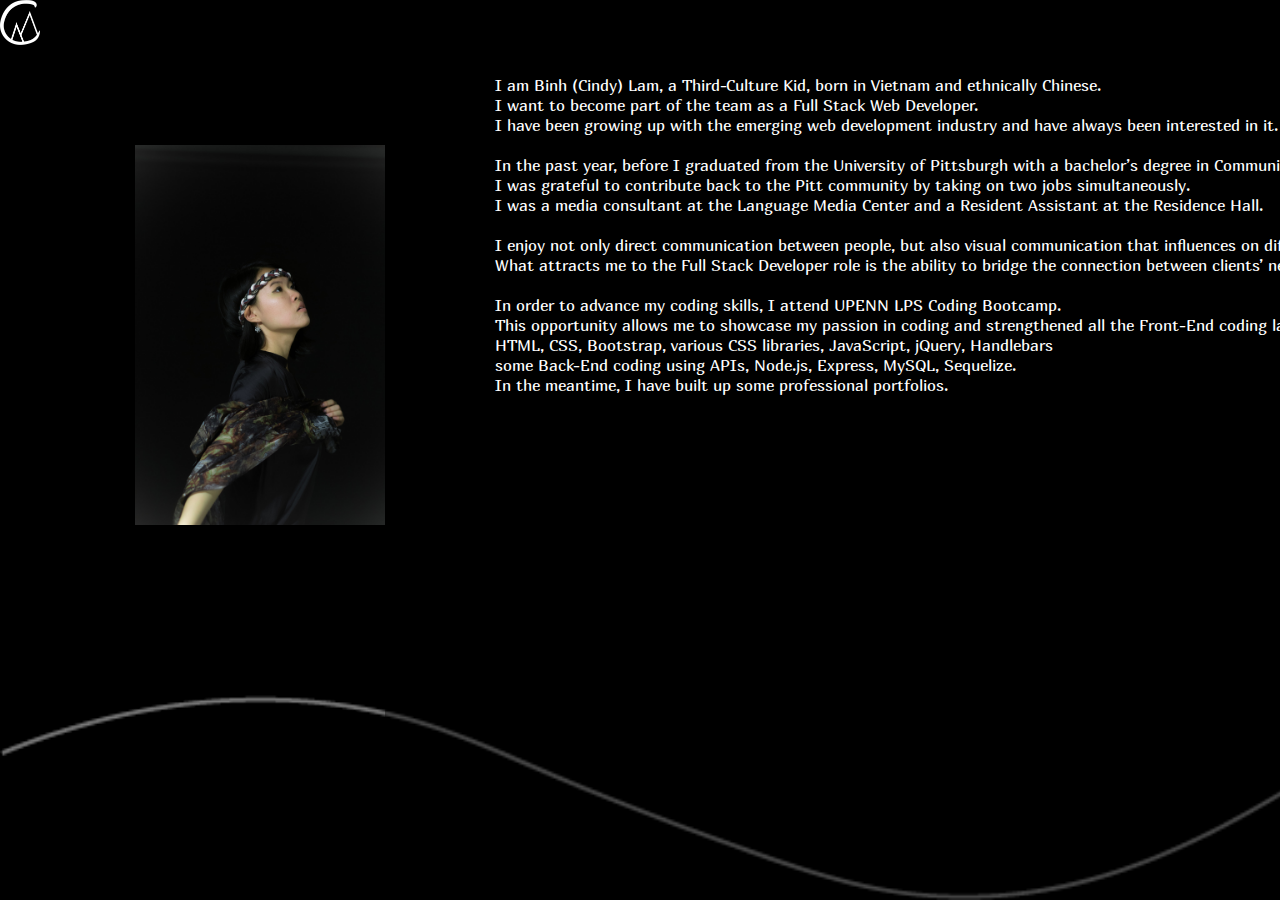
==== about.html @ 5ae7830d "add page with basic css animation" ====
<!DOCTYPE html>
<html lang="en" class="animated fadeIn">

<head>
    <meta charset="UTF-8">
    <meta name="viewport" content="width=device-width, initial-scale=1.0">
    <meta http-equiv="X-UA-Compatible" content="ie=edge">
    <title>Personal Website Dec 2018</title>
    <!-- init bootstrap -->
    <link rel="stylesheet" href="https://stackpath.bootstrapcdn.com/bootstrap/4.1.3/css/bootstrap.min.css" integrity="sha384-MCw98/SFnGE8fJT3GXwEOngsV7Zt27NXFoaoApmYm81iuXoPkFOJwJ8ERdknLPMO"
        crossorigin="anonymous">
    <!-- animate css file -->
    <link rel="stylesheet" type="text/css" href="./assets/css/animate.css">
    <!-- tween js  -->
    <script src="https://code.createjs.com/1.0.0/tweenjs.min.js"></script>
    <!-- Google Font -->
    <link href="https://fonts.googleapis.com/css?family=Marmelad" rel="stylesheet">
    <!-- grid css file -->
    <link rel="stylesheet" type="text/css" href="./assets/css/grid.css">
    <!-- style css file -->
    <link rel="stylesheet" type="text/css" href="./assets/css/style.css">
</head>

<body class="bg-color bg-font horizontal-scroll-wrapper">
    <div class="grid-container ">
        <div class="content-logo-about ml-4 mt-4">
            <a href="index.html"><img src="./assets/images/mylogoDesignDec2018-white.png" style="height: 45px; width: 40px"></a>
        </div>

        <div class="content-about-img animated slideInLeft">
            <img src="./assets/images/self.jpg" style="height: 380px; width: 250px">
        </div>

        <div class="content-about-midline">
            <div class="bg-line-midline"></div>
        </div>

        <div class="content-line-bg">
            <div class="bg-line"></div>
        </div>


        <div class="content-about-me animated slideInLeft">
            I am Binh (Cindy) Lam, a Third-Culture Kid, born in Vietnam and ethnically Chinese. 
            <br>I want to become part
            of the team as
            a Full Stack Web Developer. 
            <br> I have been growing up with the emerging web development industry and have
            always
            been interested in it.
            <br>
            <br> In the past year, before I graduated from the University of Pittsburgh with a bachelor’s degree in
            Communication,
            <br> I was grateful to contribute back to the Pitt community by taking on two jobs simultaneously. 
            <br>I was a media
            consultant at the Language Media Center and a Resident Assistant at the Residence Hall.
            <br>
            <br> I enjoy not only direct communication between people, but also visual communication that influences on
            different
            users and audiences. 
            <br> What attracts me to the Full Stack Developer role is the ability to bridge the
            connection
            between clients’ needs and users' wants.
            <br>
            <br> In order to advance my coding skills, I attend UPENN LPS Coding Bootcamp. 
            <br> This opportunity allows me
            to
            showcase my passion in coding and strengthened all the Front-End coding languages, 
            <br> HTML, CSS, Bootstrap,
            various CSS libraries, JavaScript, jQuery, Handlebars
            <br> some Back-End coding using APIs, Node.js, Express, MySQL, Sequelize. 
            <br> In the meantime,
            I have built up some professional portfolios.
        </div>




    </div>
</body>

<script>

</script>

</html>
---- assets/css/grid.css ----
.grid-container {
    position: absolute;
    top: 0;
    bottom: 0;
    left: 0;
    right: 0;
    display: grid;
    grid-gap: 20px;
    grid-template-columns: 1fr 1fr 1fr 1fr 1fr 1fr 1fr 1fr 1fr 1fr 1fr 1fr;
    grid-template-rows: 55px 1fr 2fr 2fr 2fr 3fr 1fr;

}

.grid-container-logo {
    position: absolute;
    top: 0;
    bottom: 0;
    left: 0;
    right: 0;
    display: grid;
    grid-gap: 20px;
    grid-template-columns: 1fr 1fr 1fr 1fr 1fr 2fr 1fr 1fr 1fr 1fr 1fr;
    grid-template-rows: 55px 1fr 2fr 2fr 2fr 3fr 1fr;

}

.content-box {
    grid-column-start: 4;
    grid-column-end: 9;
    grid-row-start: 5;
    grid-row-end: 6;
    min-width: 250px;
}

.content-logo {
    grid-column-start: 6;
    grid-column-end: 8;
    grid-row-start: 3;
    grid-row-end: 5;
    min-width: 250px;
}

.content-logo-about {
    grid-column-start: 1;
    grid-column-end: 1;
    grid-row-start: 1;
    grid-row-end: 2;
    min-width: 60px;
}

.content-about-img {
    grid-column-start: 2;
    grid-column-end: 3;
    grid-row-start: 3;
    grid-row-end: 5;
    min-width: 250px;
}

.content-about-midline {

    grid-column-start: 1;
    grid-column-end: 3;
    grid-row-start: 7;
    grid-row-end: 8;
    min-width: 250px;

}

.content-line-bg {
    grid-column-start: 1;
    grid-column-end: 13;
    grid-row-start: 7;
    grid-row-end: 7;
    min-width: 100%;
}

.content-about-me {
    grid-column-start: 4;
    grid-column-end: 12;
    grid-row-start: 2;
    grid-row-end: 7;
    
}

/* .icon-container {
    grid-column-start: 8;
    grid-column-end: 9;
    grid-row-start: 4;
    grid-row-end: 5;
    z-index: 10;
}

.logo-container {
    grid-column-start: 4;
    grid-column-end: 13;
    grid-row-start: 4;
    grid-row-end: 5;
    z-index: 10;
    text-align: center;
}

.modalWrap {
    grid-row-start: 1;
    grid-row-end: 4;
    grid-column-start: 4;
    grid-column-end: 13;
    display: grid;
    grid-template-rows: 1fr 9fr;
}

.modalBoxTop {
    grid-row-start: 1;
    grid-row-end: 2;
}

.modalBoxBottom {
    grid-row-start: 2;
    grid-row-end: 3;
}

.country-table-container {
    grid-column-start: 1;
    grid-column-end: 4;
    grid-row-start: 2;
    grid-row-end: 4;
    min-width: 200px;
}

.intro-modal {
    grid-row-start: 1;
    grid-row-end: 4;
    grid-column-start: 7;
    grid-column-end: 10;
} */
---- assets/css/style.css ----
body {
    margin: 0;
    padding: 0;
    width: 3200px;
    font-family: 'Marmelad', sans-serif;
}

.horizontal-scroll-wrapper {
    overflow-x: scroll;
    overflow-y: hidden;
    height: 80px;
    white-space: nowrap
}

.bg-color {
    background-color: black;
}

.bg-font {
    color: white;
}

.underline-dash {
    text-decoration-line: underline;
    text-decoration-style: dashed;
}

.intro-font {
    color: black;
}

a:hover {
    color: lightcoral;
}

#logo-img {
    background-image: url("../images/mylogoDesignDec2018.png");
    background-size: contain;
    /* height: 100%;
    width: 100%; */
    background-repeat: no-repeat;
}

#logo-img:hover {
    background-image: url("../images/mylogoDesignDec2018-hover.png");
    /* height: 100%;
    width: 100%; */
}

@keyframes animate {
    from {
        background-position: 0px 0px;
    }

    to {
        background-position: 100% 0px;
    }

}

@-webkit-keyframes animate {
    from {
        background-position: 0px 0px;
    }

    to {
        background-position: 100% 0px;
    }
}


.bg-line {
    position: relative;
    background: url("../images/line3.png");
    height: 25vh;
    background-size: cover;
    background-position: 0px 0px;
    background-repeat: no-repeat;
    animation: animate 10s linear forwards;
    -webkit-animation: animate 10s linear forwards;
    -webkit-animation-fill-mode: forwards;
    -webkit-animation-timing-function: ease-out;
    z-index: -1;
    opacity: 0.3;
}

.bg-line-midline {
    position: relative;
    background: url("../images/line3.png");
    height: 25vh;
    background-size: cover;
    background-position: 0px 0px;
    background-repeat: no-repeat;
    animation: animate 10s linear forwards;
    -webkit-animation: animate 10s linear forwards;
    -webkit-animation-fill-mode: forwards;
    -webkit-animation-timing-function: ease-out;
    z-index: 1;
    opacity: 0.3;
}
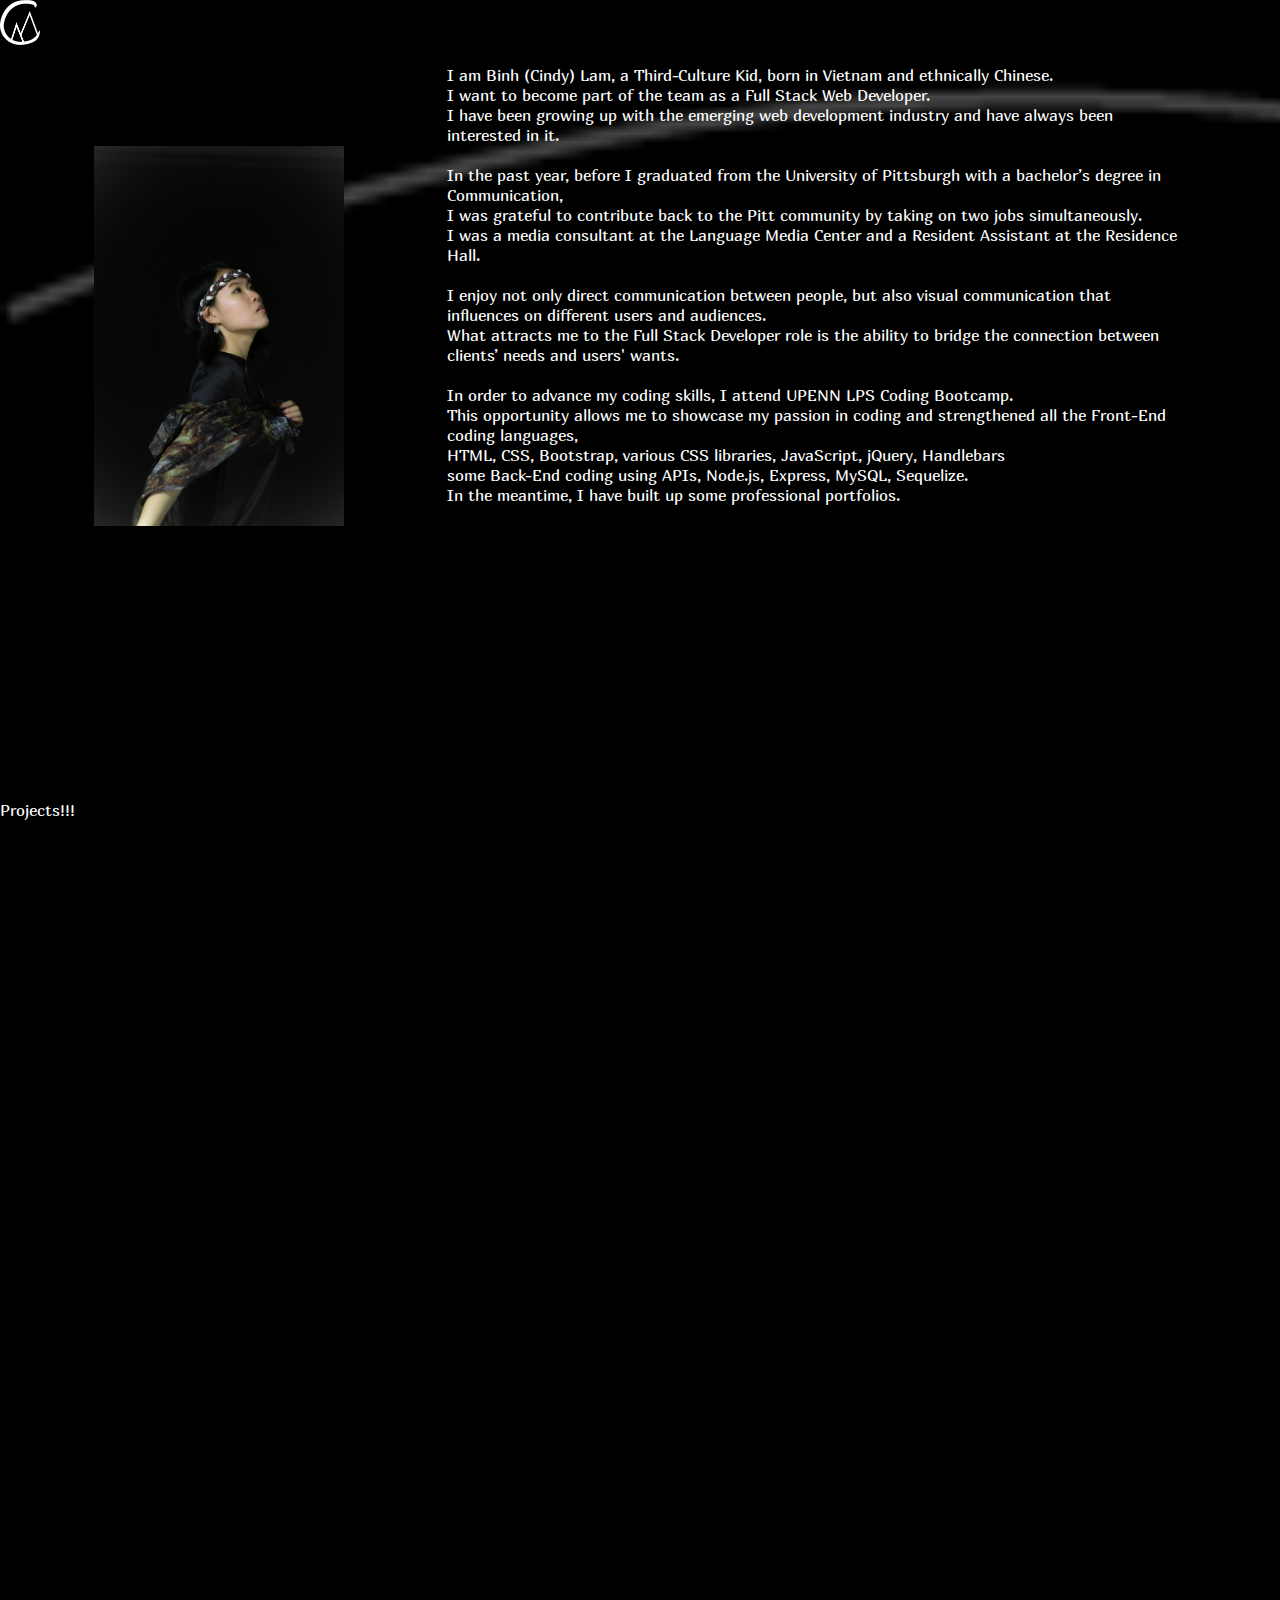
==== commit 8ce168c8: "edit page to vertically display" ====
--- a/about.html
+++ b/about.html
@@ -19,64 +19,81 @@
     <link rel="stylesheet" type="text/css" href="./assets/css/grid.css">
     <!-- style css file -->
     <link rel="stylesheet" type="text/css" href="./assets/css/style.css">
+<style>
+    .content-project {
+        height: 900px;
+    }
+</style>
 </head>
 
-<body class="bg-color bg-font horizontal-scroll-wrapper">
-    <div class="grid-container ">
-        <div class="content-logo-about ml-4 mt-4">
-            <a href="index.html"><img src="./assets/images/mylogoDesignDec2018-white.png" style="height: 45px; width: 40px"></a>
-        </div>
+<body class="bg-color bg-font">
+    <div class=" horizontal-scroll-wrapper">
+     </div>
+        <div class="grid-container">
+            <div class="content-logo-about ml-4 mt-4">
+                <a href="index.html"><img src="./assets/images/mylogoDesignDec2018-white.png" style="height: 45px; width: 40px"></a>
+            </div>
 
-        <div class="content-about-img animated slideInLeft">
-            <img src="./assets/images/self.jpg" style="height: 380px; width: 250px">
-        </div>
+            <div class="content-about-img animated slideInLeft">
+                <img src="./assets/images/self.jpg" style="height: 380px; width: 250px">
+            </div>
 
-        <div class="content-about-midline">
-            <div class="bg-line-midline"></div>
+            <!-- <div class="content-about-midline">
+                <div class="bg-line-midline"></div>
+            </div> -->
+
+            <div class="content-about-me animated slideInLeft">
+                I am Binh (Cindy) Lam, a Third-Culture Kid, born in Vietnam and ethnically Chinese.
+                <br>I want to become part
+                of the team as
+                a Full Stack Web Developer.
+                <br> I have been growing up with the emerging web development industry and have
+                always
+                been interested in it.
+                <br>
+                <br> In the past year, before I graduated from the University of Pittsburgh with a bachelor’s degree in
+                Communication,
+                <br> I was grateful to contribute back to the Pitt community by taking on two jobs simultaneously.
+                <br>I was a media
+                consultant at the Language Media Center and a Resident Assistant at the Residence Hall.
+                <br>
+                <br> I enjoy not only direct communication between people, but also visual communication that
+                influences on
+                different
+                users and audiences.
+                <br> What attracts me to the Full Stack Developer role is the ability to bridge the
+                connection
+                between clients’ needs and users' wants.
+                <br>
+                <br> In order to advance my coding skills, I attend UPENN LPS Coding Bootcamp.
+                <br> This opportunity allows me
+                to
+                showcase my passion in coding and strengthened all the Front-End coding languages,
+                <br> HTML, CSS, Bootstrap,
+                various CSS libraries, JavaScript, jQuery, Handlebars
+                <br> some Back-End coding using APIs, Node.js, Express, MySQL, Sequelize.
+                <br> In the meantime,
+                I have built up some professional portfolios.
+            </div>
+
         </div>
 
         <div class="content-line-bg">
             <div class="bg-line"></div>
         </div>
 
-
-        <div class="content-about-me animated slideInLeft">
-            I am Binh (Cindy) Lam, a Third-Culture Kid, born in Vietnam and ethnically Chinese. 
-            <br>I want to become part
-            of the team as
-            a Full Stack Web Developer. 
-            <br> I have been growing up with the emerging web development industry and have
-            always
-            been interested in it.
-            <br>
-            <br> In the past year, before I graduated from the University of Pittsburgh with a bachelor’s degree in
-            Communication,
-            <br> I was grateful to contribute back to the Pitt community by taking on two jobs simultaneously. 
-            <br>I was a media
-            consultant at the Language Media Center and a Resident Assistant at the Residence Hall.
-            <br>
-            <br> I enjoy not only direct communication between people, but also visual communication that influences on
-            different
-            users and audiences. 
-            <br> What attracts me to the Full Stack Developer role is the ability to bridge the
-            connection
-            between clients’ needs and users' wants.
-            <br>
-            <br> In order to advance my coding skills, I attend UPENN LPS Coding Bootcamp. 
-            <br> This opportunity allows me
-            to
-            showcase my passion in coding and strengthened all the Front-End coding languages, 
-            <br> HTML, CSS, Bootstrap,
-            various CSS libraries, JavaScript, jQuery, Handlebars
-            <br> some Back-End coding using APIs, Node.js, Express, MySQL, Sequelize. 
-            <br> In the meantime,
-            I have built up some professional portfolios.
+        <div class="content-project">
+            Projects!!!
         </div>
 
+   
 
 
+    <!-- <div class="grid-container-project">
 
-    </div>
+    </div> -->
+
+
 </body>
 
 <script>
--- a/assets/css/grid.css
+++ b/assets/css/grid.css
@@ -5,11 +5,23 @@
     left: 0;
     right: 0;
     display: grid;
+    grid-gap: 10px;
+    grid-template-columns: 1fr 1fr 1fr 1fr 1fr 1fr 1fr 1fr 1fr 1fr 1fr 1fr;
+    grid-template-rows: 55px 1fr 2fr 2fr 2fr 3fr 1fr;
+}
+
+/* .grid-container-project {
+    position: absolute;
+    top: 0;
+    bottom: 0;
+    left: 1000;
+    right: -2000;
+    display: grid;
     grid-gap: 20px;
     grid-template-columns: 1fr 1fr 1fr 1fr 1fr 1fr 1fr 1fr 1fr 1fr 1fr 1fr;
     grid-template-rows: 55px 1fr 2fr 2fr 2fr 3fr 1fr;
 
-}
+} */
 
 .grid-container-logo {
     position: absolute;
@@ -35,8 +47,8 @@
 .content-logo {
     grid-column-start: 6;
     grid-column-end: 8;
-    grid-row-start: 3;
-    grid-row-end: 5;
+    grid-row-start: 4;
+    grid-row-end: 6;
     min-width: 250px;
 }
 
@@ -67,11 +79,11 @@
 }
 
 .content-line-bg {
-    grid-column-start: 1;
+    /* grid-column-start: 1;
     grid-column-end: 13;
     grid-row-start: 7;
     grid-row-end: 7;
-    min-width: 100%;
+    min-width: 100%; */
 }
 
 .content-about-me {
--- a/assets/css/style.css
+++ b/assets/css/style.css
@@ -1,8 +1,9 @@
 body {
     margin: 0;
     padding: 0;
-    width: 3200px;
+    width: 100%;
     font-family: 'Marmelad', sans-serif;
+
 }
 
 .horizontal-scroll-wrapper {
@@ -36,8 +37,8 @@
 #logo-img {
     background-image: url("../images/mylogoDesignDec2018.png");
     background-size: contain;
-    /* height: 100%;
-    width: 100%; */
+    height: 50%;
+    width: auto;
     background-repeat: no-repeat;
 }
 
@@ -72,9 +73,10 @@
 .bg-line {
     position: relative;
     background: url("../images/line3.png");
-    height: 25vh;
+    height: 80vh;
     background-size: cover;
     background-position: 0px 0px;
+    background-attachment: fixed;
     background-repeat: no-repeat;
     animation: animate 10s linear forwards;
     -webkit-animation: animate 10s linear forwards;
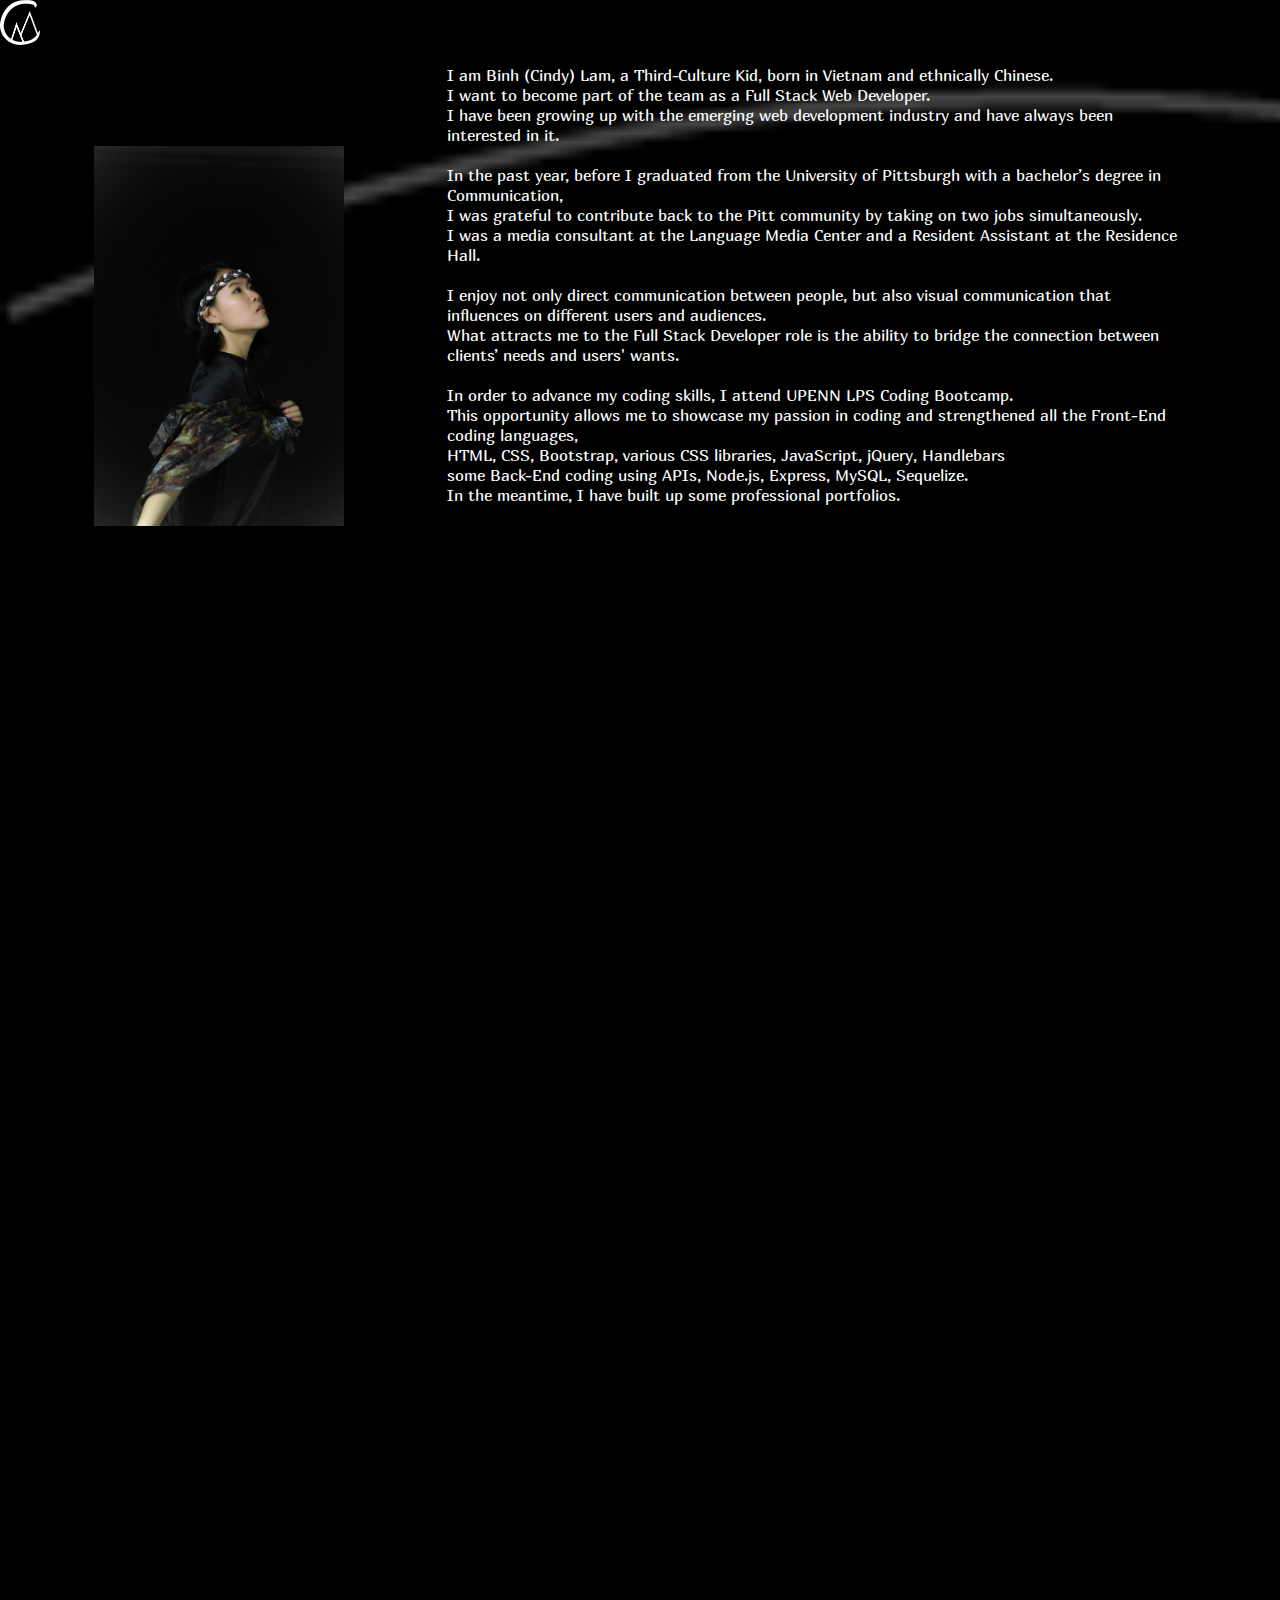
==== commit 7c1df31a: "testing scrolling display" ====
--- a/about.html
+++ b/about.html
@@ -2,102 +2,125 @@
 <html lang="en" class="animated fadeIn">
 
 <head>
-    <meta charset="UTF-8">
-    <meta name="viewport" content="width=device-width, initial-scale=1.0">
-    <meta http-equiv="X-UA-Compatible" content="ie=edge">
+    <meta charset="UTF-8" />
+    <meta name="viewport" content="width=device-width, initial-scale=1.0" />
+    <meta http-equiv="X-UA-Compatible" content="ie=edge" />
     <title>Personal Website Dec 2018</title>
     <!-- init bootstrap -->
     <link rel="stylesheet" href="https://stackpath.bootstrapcdn.com/bootstrap/4.1.3/css/bootstrap.min.css" integrity="sha384-MCw98/SFnGE8fJT3GXwEOngsV7Zt27NXFoaoApmYm81iuXoPkFOJwJ8ERdknLPMO"
-        crossorigin="anonymous">
+        crossorigin="anonymous" />
     <!-- animate css file -->
-    <link rel="stylesheet" type="text/css" href="./assets/css/animate.css">
-    <!-- tween js  -->
+    <link rel="stylesheet" type="text/css" href="./assets/css/animate.css" />
+    <!-- tween js -->
     <script src="https://code.createjs.com/1.0.0/tweenjs.min.js"></script>
     <!-- Google Font -->
-    <link href="https://fonts.googleapis.com/css?family=Marmelad" rel="stylesheet">
+    <link href="https://fonts.googleapis.com/css?family=Marmelad" rel="stylesheet" />
     <!-- grid css file -->
-    <link rel="stylesheet" type="text/css" href="./assets/css/grid.css">
+    <link rel="stylesheet" type="text/css" href="./assets/css/grid.css" />
     <!-- style css file -->
-    <link rel="stylesheet" type="text/css" href="./assets/css/style.css">
-<style>
-    .content-project {
-        height: 900px;
-    }
-</style>
+    <link rel="stylesheet" type="text/css" href="./assets/css/style.css" />
+    <!-- JQuery CDN -->
+    <script src="https://code.jquery.com/jquery-3.3.1.min.js" integrity="sha256-FgpCb/KJQlLNfOu91ta32o/NMZxltwRo8QtmkMRdAu8="
+        crossorigin="anonymous"></script>
+    <style>
+        .content-project {
+            height: 900px;
+        }
+    </style>
 </head>
 
 <body class="bg-color bg-font">
-    <div class=" horizontal-scroll-wrapper">
-     </div>
-        <div class="grid-container">
-            <div class="content-logo-about ml-4 mt-4">
-                <a href="index.html"><img src="./assets/images/mylogoDesignDec2018-white.png" style="height: 45px; width: 40px"></a>
-            </div>
+    <div class=" horizontal-scroll-wrapper"></div>
+    <div class="grid-container">
+        <div class="content-logo-about ml-4 mt-4">
+            <a href="index.html"><img src="./assets/images/mylogoDesignDec2018-white.png" style="height: 45px; width: 40px" /></a>
+        </div>
 
-            <div class="content-about-img animated slideInLeft">
-                <img src="./assets/images/self.jpg" style="height: 380px; width: 250px">
-            </div>
+        <div class="content-about-img animated slideInLeft">
+            <img src="./assets/images/self.jpg" style="height: 380px; width: 250px" />
+        </div>
 
-            <!-- <div class="content-about-midline">
-                <div class="bg-line-midline"></div>
-            </div> -->
+        <!--
+        <div class="content-about-midline">
+            <div class="bg-line-midline"></div>
+        </div>
+      -->
 
-            <div class="content-about-me animated slideInLeft">
-                I am Binh (Cindy) Lam, a Third-Culture Kid, born in Vietnam and ethnically Chinese.
-                <br>I want to become part
-                of the team as
-                a Full Stack Web Developer.
-                <br> I have been growing up with the emerging web development industry and have
-                always
-                been interested in it.
-                <br>
-                <br> In the past year, before I graduated from the University of Pittsburgh with a bachelor’s degree in
-                Communication,
-                <br> I was grateful to contribute back to the Pitt community by taking on two jobs simultaneously.
-                <br>I was a media
-                consultant at the Language Media Center and a Resident Assistant at the Residence Hall.
-                <br>
-                <br> I enjoy not only direct communication between people, but also visual communication that
-                influences on
-                different
-                users and audiences.
-                <br> What attracts me to the Full Stack Developer role is the ability to bridge the
-                connection
-                between clients’ needs and users' wants.
-                <br>
-                <br> In order to advance my coding skills, I attend UPENN LPS Coding Bootcamp.
-                <br> This opportunity allows me
-                to
-                showcase my passion in coding and strengthened all the Front-End coding languages,
-                <br> HTML, CSS, Bootstrap,
-                various CSS libraries, JavaScript, jQuery, Handlebars
-                <br> some Back-End coding using APIs, Node.js, Express, MySQL, Sequelize.
-                <br> In the meantime,
-                I have built up some professional portfolios.
-            </div>
+        <div class="content-about-me animated slideInLeft">
+            I am Binh (Cindy) Lam, a Third-Culture Kid, born in Vietnam and
+            ethnically Chinese. <br />I want to become part of the team as a Full
+            Stack Web Developer. <br />
+            I have been growing up with the emerging web development industry and
+            have always been interested in it. <br />
+            <br />
+            In the past year, before I graduated from the University of Pittsburgh
+            with a bachelor’s degree in Communication, <br />
+            I was grateful to contribute back to the Pitt community by taking on two
+            jobs simultaneously. <br />I was a media consultant at the Language
+            Media Center and a Resident Assistant at the Residence Hall. <br />
+            <br />
+            I enjoy not only direct communication between people, but also visual
+            communication that influences on different users and audiences. <br />
+            What attracts me to the Full Stack Developer role is the ability to
+            bridge the connection between clients’ needs and users' wants. <br />
+            <br />
+            In order to advance my coding skills, I attend UPENN LPS Coding
+            Bootcamp. <br />
+            This opportunity allows me to showcase my passion in coding and
+            strengthened all the Front-End coding languages, <br />
+            HTML, CSS, Bootstrap, various CSS libraries, JavaScript, jQuery,
+            Handlebars <br />
+            some Back-End coding using APIs, Node.js, Express, MySQL, Sequelize.
+            <br />
+            In the meantime, I have built up some professional portfolios.
+        </div>
+    </div>
+
+    <div class="content-line-bg">
+        <div class="bg-line"></div>
+    </div>
+
+    <div class="content-project">
+        <div class="container mt-5 border rotate" id="loaded_after_scrolling_1" style="-webkit-transform: rotate(0deg);">
+            Projects!!!
 
         </div>
 
-        <div class="content-line-bg">
-            <div class="bg-line"></div>
+        <div class="container mt-5 border rotate" id="loaded_after_scrolling_2">
+            Contents!!!
+
         </div>
+    </div>
 
-        <div class="content-project">
-            Projects!!!
-        </div>
+    <!--
+      <div class="grid-container-project">
 
-   
-
-
-    <!-- <div class="grid-container-project">
-
-    </div> -->
-
-
+      </div>
+    -->
 </body>
 
 <script>
+    $(document).ready(function () {
+        var sdegree = 0;
+        $("#loaded_after_scrolling_1").hide();
+        $("#loaded_after_scrolling_2").hide();
+        $(window).scroll(function () {
+            if ($(window).scrollTop() > 600) {
+                $("#loaded_after_scrolling_1").fadeIn();
+            }
+            if ($(window).scrollTop() > 800) {
+                $("#loaded_after_scrolling_2").fadeIn();
+            }
 
+            //sdegree++;
+            //sdegree = sdegree + 0.5;
+            var srotate = "rotate3d(1, 1, 1, " + sdegree + "deg)";
+            $(".rotate").css({
+                "-moz-transform": srotate,
+                "-webkit-transform": srotate
+            });
+        });
+    });
 </script>
 
 </html>--- a/assets/css/style.css
+++ b/assets/css/style.css
@@ -73,7 +73,7 @@
 .bg-line {
     position: relative;
     background: url("../images/line3.png");
-    height: 80vh;
+    height: 83vh;
     background-size: cover;
     background-position: 0px 0px;
     background-attachment: fixed;
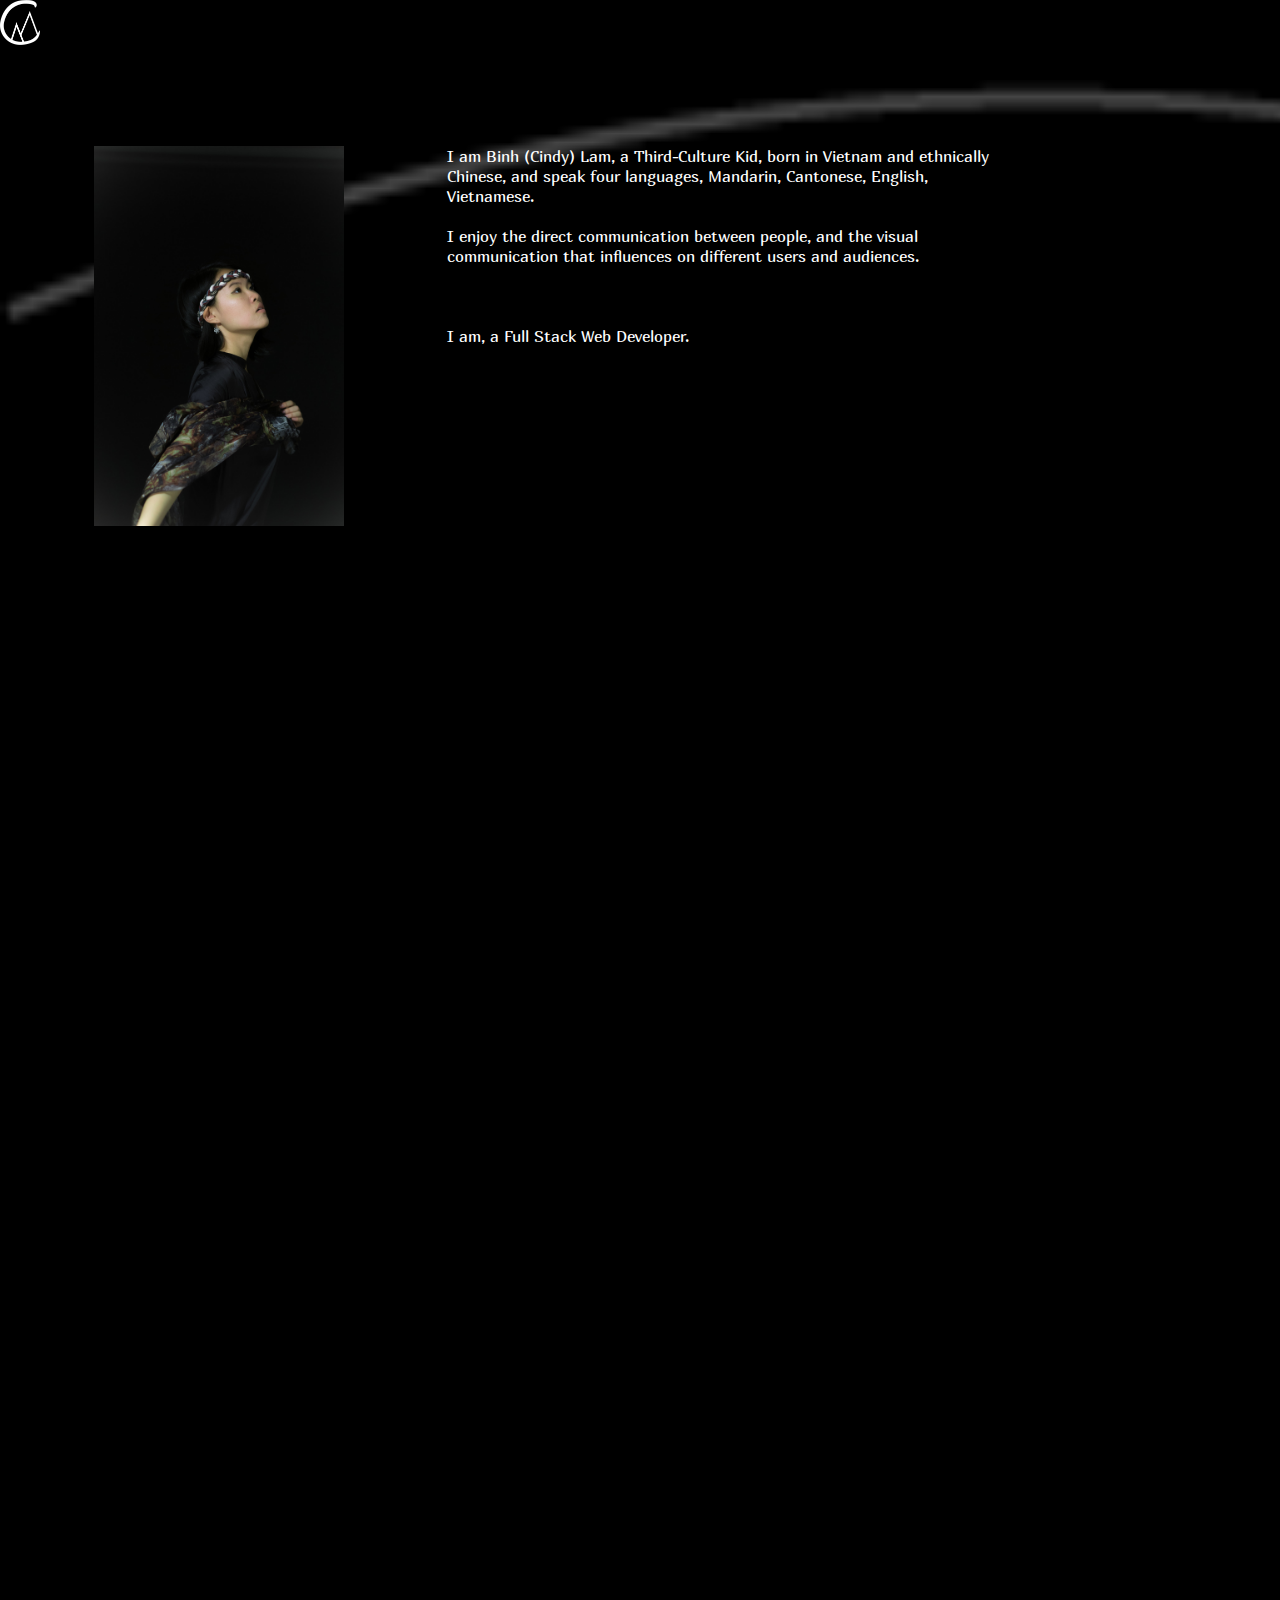
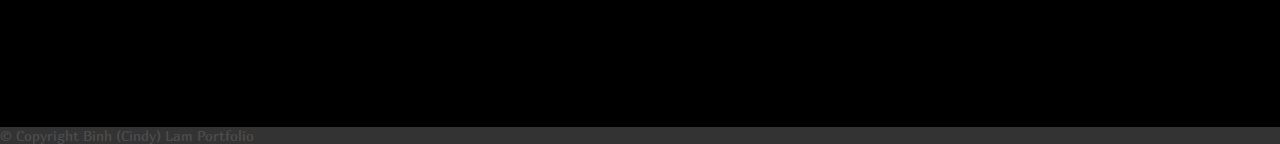
==== commit bdf31bc5: "edit works layout and description and other minor changes" ====
--- a/about.html
+++ b/about.html
@@ -11,6 +11,11 @@
         crossorigin="anonymous" />
     <!-- animate css file -->
     <link rel="stylesheet" type="text/css" href="./assets/css/animate.css" />
+    <!-- Font Awesome CDN -->
+    <link rel="stylesheet" href="https://use.fontawesome.com/releases/v5.5.0/css/all.css" integrity="sha384-B4dIYHKNBt8Bc12p+WXckhzcICo0wtJAoU8YZTY5qE0Id1GSseTk6S+L3BlXeVIU"
+        crossorigin="anonymous">
+    <!-- hover css file -->
+    <link rel="stylesheet" type="text/css" href="./assets/css/hover-min.css" />
     <!-- tween js -->
     <script src="https://code.createjs.com/1.0.0/tweenjs.min.js"></script>
     <!-- Google Font -->
@@ -19,6 +24,7 @@
     <link rel="stylesheet" type="text/css" href="./assets/css/grid.css" />
     <!-- style css file -->
     <link rel="stylesheet" type="text/css" href="./assets/css/style.css" />
+
     <!-- JQuery CDN -->
     <script src="https://code.jquery.com/jquery-3.3.1.min.js" integrity="sha256-FgpCb/KJQlLNfOu91ta32o/NMZxltwRo8QtmkMRdAu8="
         crossorigin="anonymous"></script>
@@ -48,23 +54,26 @@
 
         <div class="content-about-me animated slideInLeft">
             I am Binh (Cindy) Lam, a Third-Culture Kid, born in Vietnam and
-            ethnically Chinese. <br />I want to become part of the team as a Full
+            ethnically Chinese, and speak four languages, Mandarin, Cantonese, English, Vietnamese.<br /><br />
+            I enjoy the direct communication between people, and the visual
+            communication that influences on different users and audiences. <br /><br /><br /><br />
+            I am, a Full
             Stack Web Developer. <br />
-            I have been growing up with the emerging web development industry and
-            have always been interested in it. <br />
+            <!-- I have been growing up with the emerging web development industry and
+            have always been interested in it.  -->
+
             <br />
-            In the past year, before I graduated from the University of Pittsburgh
+            <!-- In the past year, before I graduated from the University of Pittsburgh
             with a bachelor’s degree in Communication, <br />
             I was grateful to contribute back to the Pitt community by taking on two
             jobs simultaneously. <br />I was a media consultant at the Language
             Media Center and a Resident Assistant at the Residence Hall. <br />
+            <br /> -->
+            
+            <!-- What attracts me to the Full Stack Developer role is the ability to
+            bridge the connection between clients’ needs and users' wants. <br /> -->
             <br />
-            I enjoy not only direct communication between people, but also visual
-            communication that influences on different users and audiences. <br />
-            What attracts me to the Full Stack Developer role is the ability to
-            bridge the connection between clients’ needs and users' wants. <br />
-            <br />
-            In order to advance my coding skills, I attend UPENN LPS Coding
+            <!-- In order to advance my coding skills, I attend UPENN LPS Coding
             Bootcamp. <br />
             This opportunity allows me to showcase my passion in coding and
             strengthened all the Front-End coding languages, <br />
@@ -72,7 +81,7 @@
             Handlebars <br />
             some Back-End coding using APIs, Node.js, Express, MySQL, Sequelize.
             <br />
-            In the meantime, I have built up some professional portfolios.
+            In the meantime, I have built up some professional portfolios. -->
         </div>
     </div>
 
@@ -81,45 +90,115 @@
     </div>
 
     <div class="content-project">
-        <div class="container mt-5 border rotate" id="loaded_after_scrolling_1" style="-webkit-transform: rotate(0deg);">
-            Projects!!!
-
-        </div>
-
-        <div class="container mt-5 border rotate" id="loaded_after_scrolling_2">
-            Contents!!!
-
+        <div class="container mt-5 mb-5 rotate text-center" id="loaded_after_scrolling_1" style="-webkit-transform: rotate(0deg);">
+            <h1> WORKS </h1>
+
+        </div>
+
+        <div class="container mt-5 pt-5 rotate" id="loaded_after_scrolling_2">
+            <div class="card bg-dark text-white mt-5 pt-5 projects" style="height:272px ; overflow:hidden">
+                <img class="card-img" src="assets/images/recipe_app.jpg" alt="Card image" style="height: 1200px; width: 1109px; position: relative; top: -450px">
+                <div class="card-img-overlay showDescription">
+                    <div class="row">
+                        <div class="col-md-8 border-right">
+                            <h5 class="card-title border-left pl-2">Recipe Application</h5>
+                            <p class="card-text">
+                                <strong>Special Features:</strong>
+                                <br>
+                                <u>Search Recipe</u>
+                                <li>Search up to three ingredients</li>
+                                <li>Have cook/prep time range option</li>
+                                <li>Provide relative Youtube videos</li>
+                                <li>Add Liked recipe to your collection</li>
+                            </p>
+                        </div>
+                        <div class="col-md-2 text-center">
+                            <span class="text-secondary bg-secondary"><a href="https://ngl4.github.io/Recipe_App/"
+                                    target="_blank" class="bg-muted text-white"><i class="fas fa-columns fa-5x" style="color:black"></i></a></span>
+                            <span class="text-center"><a href="https://github.com/ngl4/Recipe_App" target="_blank"><i
+                                        class="fab fa-github-square fa-5x" style="color:black"></i></a></span>
+
+                        </div>
+                    </div>
+                </div>
+            </div>
+        </div>
+
+        <div class="container mt-5 rotate" id="loaded_after_scrolling_3">
+            <div class="card bg-dark text-white mt-5 pt-5 projects" style="height:272px ; overflow:hidden">
+                <img class="card-img" src="assets/images/begslist_app.png" alt="Card image" style="height: 600px; width: 1110px; position: relative; top: -49px">
+                <div class="card-img-overlay showDescription">
+                    <div class="row">
+                        <div class="col-md-8 border-right">
+                            <h5 class="card-title border-left pl-2">Beg's List</h5>
+                            <p class="card-text">
+                                Beg's List is an social interactive application that allows users to beg (propose a
+                                request to ask others for help) for a certain item. Any user on Beg's List can purchase
+                                any Beg Items through eBay to donate to those who beg/propose.
+                                <br>
+                                <br>
+                                On Beg's List, Users can decide on which individuals to help by <strong>Taking Action</strong>:
+                                <ul>
+                                    <li>Users can Vote for any Beg Items that they think are valuable or meaningful</li>
+                                    <li>Users can Purchase the Beg Items through eBay</li>
+                                </ul>
+                            </p>
+                        </div>
+                        <div class="col-md-2 text-center">
+                            <span class="text-secondary bg-secondary"><a href="https://stark-beach-71508.herokuapp.com/"
+                                    target="_blank" class="bg-muted text-white"><i class="fas fa-columns fa-5x" style="color:black"></i></a></span>
+                            <span class="text-center"><a href="https://github.com/Anders-Engman/BegsList" target="_blank"><i
+                                        class="fab fa-github-square fa-5x" style="color:black"></i></a></span>
+
+                        </div>
+                    </div>
+                </div>
+            </div>
         </div>
     </div>
 
-    <!--
-      <div class="grid-container-project">
-
-      </div>
-    -->
+
+    <footer class="mt-5" style="color: white; font-size: 14px; background-color: darkgray; opacity: 0.3">
+        <div class="text-center pt-3 pb-4">
+            &copy Copyright Binh (Cindy) Lam Portfolio
+        </div>
+    </footer>
 </body>
 
 <script>
     $(document).ready(function () {
-        var sdegree = 0;
+        // var sdegree = 0;
         $("#loaded_after_scrolling_1").hide();
         $("#loaded_after_scrolling_2").hide();
+        $("#loaded_after_scrolling_3").hide();
         $(window).scroll(function () {
+            if ($(window).scrollTop() < 100) {
+                $("#loaded_after_scrolling_1").fadeOut();
+            }
+            if ($(window).scrollTop() < 400) {
+                $("#loaded_after_scrolling_2").fadeOut();
+                $("#loaded_after_scrolling_3").fadeOut();
+            }
+            if ($(window).scrollTop() > 400) {
+                $("#loaded_after_scrolling_1").fadeIn();
+            }
             if ($(window).scrollTop() > 600) {
-                $("#loaded_after_scrolling_1").fadeIn();
+                $("#loaded_after_scrolling_2").fadeIn();
             }
             if ($(window).scrollTop() > 800) {
-                $("#loaded_after_scrolling_2").fadeIn();
-            }
-
+                $("#loaded_after_scrolling_3").fadeIn();
+            }
+
+            // TODO: Write logic for item minor moving up and down according to scoll
             //sdegree++;
             //sdegree = sdegree + 0.5;
-            var srotate = "rotate3d(1, 1, 1, " + sdegree + "deg)";
-            $(".rotate").css({
-                "-moz-transform": srotate,
-                "-webkit-transform": srotate
-            });
+            // var srotate = "rotate3d(1, 1, 1, " + sdegree + "deg)";
+            // $(".rotate").css({
+            //     "-moz-transform": srotate,
+            //     "-webkit-transform": srotate
+            // });
         });
+
     });
 </script>
 
--- a/assets/css/hover-min.css
+++ b/assets/css/hover-min.css
@@ -0,0 +1,4726 @@
+/*
+ * Hover.css (http://ianlunn.github.io/Hover/)
+ * Version: 2.3.2
+ * Author: Ian Lunn @IanLunn
+ * Author URL: http://ianlunn.co.uk/
+ * Github: https://github.com/IanLunn/Hover
+
+ * Hover.css Copyright Ian Lunn 2017. Generated with Sass.
+ */
+
+.hvr-grow {
+    display: inline-block;
+    vertical-align: middle;
+    -webkit-transform: perspective(1px) translateZ(0);
+    transform: perspective(1px) translateZ(0);
+    box-shadow: 0 0 1px rgba(0, 0, 0, 0);
+    -webkit-transition-duration: .3s;
+    transition-duration: .3s;
+    -webkit-transition-property: transform;
+    transition-property: transform
+}
+
+.hvr-grow:active,
+.hvr-grow:focus,
+.hvr-grow:hover {
+    -webkit-transform: scale(1.1);
+    transform: scale(1.1)
+}
+
+.hvr-shrink {
+    display: inline-block;
+    vertical-align: middle;
+    -webkit-transform: perspective(1px) translateZ(0);
+    transform: perspective(1px) translateZ(0);
+    box-shadow: 0 0 1px rgba(0, 0, 0, 0);
+    -webkit-transition-duration: .3s;
+    transition-duration: .3s;
+    -webkit-transition-property: transform;
+    transition-property: transform
+}
+
+.hvr-shrink:active,
+.hvr-shrink:focus,
+.hvr-shrink:hover {
+    -webkit-transform: scale(0.9);
+    transform: scale(0.9)
+}
+
+@-webkit-keyframes hvr-pulse {
+    25% {
+        -webkit-transform: scale(1.1);
+        transform: scale(1.1)
+    }
+
+    75% {
+        -webkit-transform: scale(0.9);
+        transform: scale(0.9)
+    }
+}
+
+@keyframes hvr-pulse {
+    25% {
+        -webkit-transform: scale(1.1);
+        transform: scale(1.1)
+    }
+
+    75% {
+        -webkit-transform: scale(0.9);
+        transform: scale(0.9)
+    }
+}
+
+.hvr-pulse {
+    display: inline-block;
+    vertical-align: middle;
+    -webkit-transform: perspective(1px) translateZ(0);
+    transform: perspective(1px) translateZ(0);
+    box-shadow: 0 0 1px rgba(0, 0, 0, 0)
+}
+
+.hvr-pulse:active,
+.hvr-pulse:focus,
+.hvr-pulse:hover {
+    -webkit-animation-name: hvr-pulse;
+    animation-name: hvr-pulse;
+    -webkit-animation-duration: 1s;
+    animation-duration: 1s;
+    -webkit-animation-timing-function: linear;
+    animation-timing-function: linear;
+    -webkit-animation-iteration-count: infinite;
+    animation-iteration-count: infinite
+}
+
+@-webkit-keyframes hvr-pulse-grow {
+    to {
+        -webkit-transform: scale(1.1);
+        transform: scale(1.1)
+    }
+}
+
+@keyframes hvr-pulse-grow {
+    to {
+        -webkit-transform: scale(1.1);
+        transform: scale(1.1)
+    }
+}
+
+.hvr-pulse-grow {
+    display: inline-block;
+    vertical-align: middle;
+    -webkit-transform: perspective(1px) translateZ(0);
+    transform: perspective(1px) translateZ(0);
+    box-shadow: 0 0 1px rgba(0, 0, 0, 0)
+}
+
+.hvr-pulse-grow:active,
+.hvr-pulse-grow:focus,
+.hvr-pulse-grow:hover {
+    -webkit-animation-name: hvr-pulse-grow;
+    animation-name: hvr-pulse-grow;
+    -webkit-animation-duration: .3s;
+    animation-duration: .3s;
+    -webkit-animation-timing-function: linear;
+    animation-timing-function: linear;
+    -webkit-animation-iteration-count: infinite;
+    animation-iteration-count: infinite;
+    -webkit-animation-direction: alternate;
+    animation-direction: alternate
+}
+
+@-webkit-keyframes hvr-pulse-shrink {
+    to {
+        -webkit-transform: scale(0.9);
+        transform: scale(0.9)
+    }
+}
+
+@keyframes hvr-pulse-shrink {
+    to {
+        -webkit-transform: scale(0.9);
+        transform: scale(0.9)
+    }
+}
+
+.hvr-pulse-shrink {
+    display: inline-block;
+    vertical-align: middle;
+    -webkit-transform: perspective(1px) translateZ(0);
+    transform: perspective(1px) translateZ(0);
+    box-shadow: 0 0 1px rgba(0, 0, 0, 0)
+}
+
+.hvr-pulse-shrink:active,
+.hvr-pulse-shrink:focus,
+.hvr-pulse-shrink:hover {
+    -webkit-animation-name: hvr-pulse-shrink;
+    animation-name: hvr-pulse-shrink;
+    -webkit-animation-duration: .3s;
+    animation-duration: .3s;
+    -webkit-animation-timing-function: linear;
+    animation-timing-function: linear;
+    -webkit-animation-iteration-count: infinite;
+    animation-iteration-count: infinite;
+    -webkit-animation-direction: alternate;
+    animation-direction: alternate
+}
+
+@-webkit-keyframes hvr-push {
+    50% {
+        -webkit-transform: scale(0.8);
+        transform: scale(0.8)
+    }
+
+    100% {
+        -webkit-transform: scale(1);
+        transform: scale(1)
+    }
+}
+
+@keyframes hvr-push {
+    50% {
+        -webkit-transform: scale(0.8);
+        transform: scale(0.8)
+    }
+
+    100% {
+        -webkit-transform: scale(1);
+        transform: scale(1)
+    }
+}
+
+.hvr-push {
+    display: inline-block;
+    vertical-align: middle;
+    -webkit-transform: perspective(1px) translateZ(0);
+    transform: perspective(1px) translateZ(0);
+    box-shadow: 0 0 1px rgba(0, 0, 0, 0)
+}
+
+.hvr-push:active,
+.hvr-push:focus,
+.hvr-push:hover {
+    -webkit-animation-name: hvr-push;
+    animation-name: hvr-push;
+    -webkit-animation-duration: .3s;
+    animation-duration: .3s;
+    -webkit-animation-timing-function: linear;
+    animation-timing-function: linear;
+    -webkit-animation-iteration-count: 1;
+    animation-iteration-count: 1
+}
+
+@-webkit-keyframes hvr-pop {
+    50% {
+        -webkit-transform: scale(1.2);
+        transform: scale(1.2)
+    }
+}
+
+@keyframes hvr-pop {
+    50% {
+        -webkit-transform: scale(1.2);
+        transform: scale(1.2)
+    }
+}
+
+.hvr-pop {
+    display: inline-block;
+    vertical-align: middle;
+    -webkit-transform: perspective(1px) translateZ(0);
+    transform: perspective(1px) translateZ(0);
+    box-shadow: 0 0 1px rgba(0, 0, 0, 0)
+}
+
+.hvr-pop:active,
+.hvr-pop:focus,
+.hvr-pop:hover {
+    -webkit-animation-name: hvr-pop;
+    animation-name: hvr-pop;
+    -webkit-animation-duration: .3s;
+    animation-duration: .3s;
+    -webkit-animation-timing-function: linear;
+    animation-timing-function: linear;
+    -webkit-animation-iteration-count: 1;
+    animation-iteration-count: 1
+}
+
+.hvr-bounce-in {
+    display: inline-block;
+    vertical-align: middle;
+    -webkit-transform: perspective(1px) translateZ(0);
+    transform: perspective(1px) translateZ(0);
+    box-shadow: 0 0 1px rgba(0, 0, 0, 0);
+    -webkit-transition-duration: .5s;
+    transition-duration: .5s
+}
+
+.hvr-bounce-in:active,
+.hvr-bounce-in:focus,
+.hvr-bounce-in:hover {
+    -webkit-transform: scale(1.2);
+    transform: scale(1.2);
+    -webkit-transition-timing-function: cubic-bezier(0.47, 2.02, .31, -.36);
+    transition-timing-function: cubic-bezier(0.47, 2.02, .31, -.36)
+}
+
+.hvr-bounce-out {
+    display: inline-block;
+    vertical-align: middle;
+    -webkit-transform: perspective(1px) translateZ(0);
+    transform: perspective(1px) translateZ(0);
+    box-shadow: 0 0 1px rgba(0, 0, 0, 0);
+    -webkit-transition-duration: .5s;
+    transition-duration: .5s
+}
+
+.hvr-bounce-out:active,
+.hvr-bounce-out:focus,
+.hvr-bounce-out:hover {
+    -webkit-transform: scale(0.8);
+    transform: scale(0.8);
+    -webkit-transition-timing-function: cubic-bezier(0.47, 2.02, .31, -.36);
+    transition-timing-function: cubic-bezier(0.47, 2.02, .31, -.36)
+}
+
+.hvr-rotate {
+    display: inline-block;
+    vertical-align: middle;
+    -webkit-transform: perspective(1px) translateZ(0);
+    transform: perspective(1px) translateZ(0);
+    box-shadow: 0 0 1px rgba(0, 0, 0, 0);
+    -webkit-transition-duration: .3s;
+    transition-duration: .3s;
+    -webkit-transition-property: transform;
+    transition-property: transform
+}
+
+.hvr-rotate:active,
+.hvr-rotate:focus,
+.hvr-rotate:hover {
+    -webkit-transform: rotate(4deg);
+    transform: rotate(4deg)
+}
+
+.hvr-grow-rotate {
+    display: inline-block;
+    vertical-align: middle;
+    -webkit-transform: perspective(1px) translateZ(0);
+    transform: perspective(1px) translateZ(0);
+    box-shadow: 0 0 1px rgba(0, 0, 0, 0);
+    -webkit-transition-duration: .3s;
+    transition-duration: .3s;
+    -webkit-transition-property: transform;
+    transition-property: transform
+}
+
+.hvr-grow-rotate:active,
+.hvr-grow-rotate:focus,
+.hvr-grow-rotate:hover {
+    -webkit-transform: scale(1.1) rotate(4deg);
+    transform: scale(1.1) rotate(4deg)
+}
+
+.hvr-float {
+    display: inline-block;
+    vertical-align: middle;
+    -webkit-transform: perspective(1px) translateZ(0);
+    transform: perspective(1px) translateZ(0);
+    box-shadow: 0 0 1px rgba(0, 0, 0, 0);
+    -webkit-transition-duration: .3s;
+    transition-duration: .3s;
+    -webkit-transition-property: transform;
+    transition-property: transform;
+    -webkit-transition-timing-function: ease-out;
+    transition-timing-function: ease-out
+}
+
+.hvr-float:active,
+.hvr-float:focus,
+.hvr-float:hover {
+    -webkit-transform: translateY(-8px);
+    transform: translateY(-8px)
+}
+
+.hvr-sink {
+    display: inline-block;
+    vertical-align: middle;
+    -webkit-transform: perspective(1px) translateZ(0);
+    transform: perspective(1px) translateZ(0);
+    box-shadow: 0 0 1px rgba(0, 0, 0, 0);
+    -webkit-transition-duration: .3s;
+    transition-duration: .3s;
+    -webkit-transition-property: transform;
+    transition-property: transform;
+    -webkit-transition-timing-function: ease-out;
+    transition-timing-function: ease-out
+}
+
+.hvr-sink:active,
+.hvr-sink:focus,
+.hvr-sink:hover {
+    -webkit-transform: translateY(8px);
+    transform: translateY(8px)
+}
+
+@-webkit-keyframes hvr-bob {
+    0% {
+        -webkit-transform: translateY(-8px);
+        transform: translateY(-8px)
+    }
+
+    50% {
+        -webkit-transform: translateY(-4px);
+        transform: translateY(-4px)
+    }
+
+    100% {
+        -webkit-transform: translateY(-8px);
+        transform: translateY(-8px)
+    }
+}
+
+@keyframes hvr-bob {
+    0% {
+        -webkit-transform: translateY(-8px);
+        transform: translateY(-8px)
+    }
+
+    50% {
+        -webkit-transform: translateY(-4px);
+        transform: translateY(-4px)
+    }
+
+    100% {
+        -webkit-transform: translateY(-8px);
+        transform: translateY(-8px)
+    }
+}
+
+@-webkit-keyframes hvr-bob-float {
+    100% {
+        -webkit-transform: translateY(-8px);
+        transform: translateY(-8px)
+    }
+}
+
+@keyframes hvr-bob-float {
+    100% {
+        -webkit-transform: translateY(-8px);
+        transform: translateY(-8px)
+    }
+}
+
+.hvr-bob {
+    display: inline-block;
+    vertical-align: middle;
+    -webkit-transform: perspective(1px) translateZ(0);
+    transform: perspective(1px) translateZ(0);
+    box-shadow: 0 0 1px rgba(0, 0, 0, 0)
+}
+
+.hvr-bob:active,
+.hvr-bob:focus,
+.hvr-bob:hover {
+    -webkit-animation-name: hvr-bob-float, hvr-bob;
+    animation-name: hvr-bob-float, hvr-bob;
+    -webkit-animation-duration: .3s, 1.5s;
+    animation-duration: .3s, 1.5s;
+    -webkit-animation-delay: 0s, .3s;
+    animation-delay: 0s, .3s;
+    -webkit-animation-timing-function: ease-out, ease-in-out;
+    animation-timing-function: ease-out, ease-in-out;
+    -webkit-animation-iteration-count: 1, infinite;
+    animation-iteration-count: 1, infinite;
+    -webkit-animation-fill-mode: forwards;
+    animation-fill-mode: forwards;
+    -webkit-animation-direction: normal, alternate;
+    animation-direction: normal, alternate
+}
+
+@-webkit-keyframes hvr-hang {
+    0% {
+        -webkit-transform: translateY(8px);
+        transform: translateY(8px)
+    }
+
+    50% {
+        -webkit-transform: translateY(4px);
+        transform: translateY(4px)
+    }
+
+    100% {
+        -webkit-transform: translateY(8px);
+        transform: translateY(8px)
+    }
+}
+
+@keyframes hvr-hang {
+    0% {
+        -webkit-transform: translateY(8px);
+        transform: translateY(8px)
+    }
+
+    50% {
+        -webkit-transform: translateY(4px);
+        transform: translateY(4px)
+    }
+
+    100% {
+        -webkit-transform: translateY(8px);
+        transform: translateY(8px)
+    }
+}
+
+@-webkit-keyframes hvr-hang-sink {
+    100% {
+        -webkit-transform: translateY(8px);
+        transform: translateY(8px)
+    }
+}
+
+@keyframes hvr-hang-sink {
+    100% {
+        -webkit-transform: translateY(8px);
+        transform: translateY(8px)
+    }
+}
+
+.hvr-hang {
+    display: inline-block;
+    vertical-align: middle;
+    -webkit-transform: perspective(1px) translateZ(0);
+    transform: perspective(1px) translateZ(0);
+    box-shadow: 0 0 1px rgba(0, 0, 0, 0)
+}
+
+.hvr-hang:active,
+.hvr-hang:focus,
+.hvr-hang:hover {
+    -webkit-animation-name: hvr-hang-sink, hvr-hang;
+    animation-name: hvr-hang-sink, hvr-hang;
+    -webkit-animation-duration: .3s, 1.5s;
+    animation-duration: .3s, 1.5s;
+    -webkit-animation-delay: 0s, .3s;
+    animation-delay: 0s, .3s;
+    -webkit-animation-timing-function: ease-out, ease-in-out;
+    animation-timing-function: ease-out, ease-in-out;
+    -webkit-animation-iteration-count: 1, infinite;
+    animation-iteration-count: 1, infinite;
+    -webkit-animation-fill-mode: forwards;
+    animation-fill-mode: forwards;
+    -webkit-animation-direction: normal, alternate;
+    animation-direction: normal, alternate
+}
+
+.hvr-skew {
+    display: inline-block;
+    vertical-align: middle;
+    -webkit-transform: perspective(1px) translateZ(0);
+    transform: perspective(1px) translateZ(0);
+    box-shadow: 0 0 1px rgba(0, 0, 0, 0);
+    -webkit-transition-duration: .3s;
+    transition-duration: .3s;
+    -webkit-transition-property: transform;
+    transition-property: transform
+}
+
+.hvr-skew:active,
+.hvr-skew:focus,
+.hvr-skew:hover {
+    -webkit-transform: skew(-10deg);
+    transform: skew(-10deg)
+}
+
+.hvr-skew-forward {
+    display: inline-block;
+    vertical-align: middle;
+    -webkit-transform: perspective(1px) translateZ(0);
+    transform: perspective(1px) translateZ(0);
+    box-shadow: 0 0 1px rgba(0, 0, 0, 0);
+    -webkit-transition-duration: .3s;
+    transition-duration: .3s;
+    -webkit-transition-property: transform;
+    transition-property: transform;
+    -webkit-transform-origin: 0 100%;
+    transform-origin: 0 100%
+}
+
+.hvr-skew-forward:active,
+.hvr-skew-forward:focus,
+.hvr-skew-forward:hover {
+    -webkit-transform: skew(-10deg);
+    transform: skew(-10deg)
+}
+
+.hvr-skew-backward {
+    display: inline-block;
+    vertical-align: middle;
+    -webkit-transform: perspective(1px) translateZ(0);
+    transform: perspective(1px) translateZ(0);
+    box-shadow: 0 0 1px rgba(0, 0, 0, 0);
+    -webkit-transition-duration: .3s;
+    transition-duration: .3s;
+    -webkit-transition-property: transform;
+    transition-property: transform;
+    -webkit-transform-origin: 0 100%;
+    transform-origin: 0 100%
+}
+
+.hvr-skew-backward:active,
+.hvr-skew-backward:focus,
+.hvr-skew-backward:hover {
+    -webkit-transform: skew(10deg);
+    transform: skew(10deg)
+}
+
+@-webkit-keyframes hvr-wobble-vertical {
+    16.65% {
+        -webkit-transform: translateY(8px);
+        transform: translateY(8px)
+    }
+
+    33.3% {
+        -webkit-transform: translateY(-6px);
+        transform: translateY(-6px)
+    }
+
+    49.95% {
+        -webkit-transform: translateY(4px);
+        transform: translateY(4px)
+    }
+
+    66.6% {
+        -webkit-transform: translateY(-2px);
+        transform: translateY(-2px)
+    }
+
+    83.25% {
+        -webkit-transform: translateY(1px);
+        transform: translateY(1px)
+    }
+
+    100% {
+        -webkit-transform: translateY(0);
+        transform: translateY(0)
+    }
+}
+
+@keyframes hvr-wobble-vertical {
+    16.65% {
+        -webkit-transform: translateY(8px);
+        transform: translateY(8px)
+    }
+
+    33.3% {
+        -webkit-transform: translateY(-6px);
+        transform: translateY(-6px)
+    }
+
+    49.95% {
+        -webkit-transform: translateY(4px);
+        transform: translateY(4px)
+    }
+
+    66.6% {
+        -webkit-transform: translateY(-2px);
+        transform: translateY(-2px)
+    }
+
+    83.25% {
+        -webkit-transform: translateY(1px);
+        transform: translateY(1px)
+    }
+
+    100% {
+        -webkit-transform: translateY(0);
+        transform: translateY(0)
+    }
+}
+
+.hvr-wobble-vertical {
+    display: inline-block;
+    vertical-align: middle;
+    -webkit-transform: perspective(1px) translateZ(0);
+    transform: perspective(1px) translateZ(0);
+    box-shadow: 0 0 1px rgba(0, 0, 0, 0)
+}
+
+.hvr-wobble-vertical:active,
+.hvr-wobble-vertical:focus,
+.hvr-wobble-vertical:hover {
+    -webkit-animation-name: hvr-wobble-vertical;
+    animation-name: hvr-wobble-vertical;
+    -webkit-animation-duration: 1s;
+    animation-duration: 1s;
+    -webkit-animation-timing-function: ease-in-out;
+    animation-timing-function: ease-in-out;
+    -webkit-animation-iteration-count: 1;
+    animation-iteration-count: 1
+}
+
+@-webkit-keyframes hvr-wobble-horizontal {
+    16.65% {
+        -webkit-transform: translateX(8px);
+        transform: translateX(8px)
+    }
+
+    33.3% {
+        -webkit-transform: translateX(-6px);
+        transform: translateX(-6px)
+    }
+
+    49.95% {
+        -webkit-transform: translateX(4px);
+        transform: translateX(4px)
+    }
+
+    66.6% {
+        -webkit-transform: translateX(-2px);
+        transform: translateX(-2px)
+    }
+
+    83.25% {
+        -webkit-transform: translateX(1px);
+        transform: translateX(1px)
+    }
+
+    100% {
+        -webkit-transform: translateX(0);
+        transform: translateX(0)
+    }
+}
+
+@keyframes hvr-wobble-horizontal {
+    16.65% {
+        -webkit-transform: translateX(8px);
+        transform: translateX(8px)
+    }
+
+    33.3% {
+        -webkit-transform: translateX(-6px);
+        transform: translateX(-6px)
+    }
+
+    49.95% {
+        -webkit-transform: translateX(4px);
+        transform: translateX(4px)
+    }
+
+    66.6% {
+        -webkit-transform: translateX(-2px);
+        transform: translateX(-2px)
+    }
+
+    83.25% {
+        -webkit-transform: translateX(1px);
+        transform: translateX(1px)
+    }
+
+    100% {
+        -webkit-transform: translateX(0);
+        transform: translateX(0)
+    }
+}
+
+.hvr-wobble-horizontal {
+    display: inline-block;
+    vertical-align: middle;
+    -webkit-transform: perspective(1px) translateZ(0);
+    transform: perspective(1px) translateZ(0);
+    box-shadow: 0 0 1px rgba(0, 0, 0, 0)
+}
+
+.hvr-wobble-horizontal:active,
+.hvr-wobble-horizontal:focus,
+.hvr-wobble-horizontal:hover {
+    -webkit-animation-name: hvr-wobble-horizontal;
+    animation-name: hvr-wobble-horizontal;
+    -webkit-animation-duration: 1s;
+    animation-duration: 1s;
+    -webkit-animation-timing-function: ease-in-out;
+    animation-timing-function: ease-in-out;
+    -webkit-animation-iteration-count: 1;
+    animation-iteration-count: 1
+}
+
+@-webkit-keyframes hvr-wobble-to-bottom-right {
+    16.65% {
+        -webkit-transform: translate(8px, 8px);
+        transform: translate(8px, 8px)
+    }
+
+    33.3% {
+        -webkit-transform: translate(-6px, -6px);
+        transform: translate(-6px, -6px)
+    }
+
+    49.95% {
+        -webkit-transform: translate(4px, 4px);
+        transform: translate(4px, 4px)
+    }
+
+    66.6% {
+        -webkit-transform: translate(-2px, -2px);
+        transform: translate(-2px, -2px)
+    }
+
+    83.25% {
+        -webkit-transform: translate(1px, 1px);
+        transform: translate(1px, 1px)
+    }
+
+    100% {
+        -webkit-transform: translate(0, 0);
+        transform: translate(0, 0)
+    }
+}
+
+@keyframes hvr-wobble-to-bottom-right {
+    16.65% {
+        -webkit-transform: translate(8px, 8px);
+        transform: translate(8px, 8px)
+    }
+
+    33.3% {
+        -webkit-transform: translate(-6px, -6px);
+        transform: translate(-6px, -6px)
+    }
+
+    49.95% {
+        -webkit-transform: translate(4px, 4px);
+        transform: translate(4px, 4px)
+    }
+
+    66.6% {
+        -webkit-transform: translate(-2px, -2px);
+        transform: translate(-2px, -2px)
+    }
+
+    83.25% {
+        -webkit-transform: translate(1px, 1px);
+        transform: translate(1px, 1px)
+    }
+
+    100% {
+        -webkit-transform: translate(0, 0);
+        transform: translate(0, 0)
+    }
+}
+
+.hvr-wobble-to-bottom-right {
+    display: inline-block;
+    vertical-align: middle;
+    -webkit-transform: perspective(1px) translateZ(0);
+    transform: perspective(1px) translateZ(0);
+    box-shadow: 0 0 1px rgba(0, 0, 0, 0)
+}
+
+.hvr-wobble-to-bottom-right:active,
+.hvr-wobble-to-bottom-right:focus,
+.hvr-wobble-to-bottom-right:hover {
+    -webkit-animation-name: hvr-wobble-to-bottom-right;
+    animation-name: hvr-wobble-to-bottom-right;
+    -webkit-animation-duration: 1s;
+    animation-duration: 1s;
+    -webkit-animation-timing-function: ease-in-out;
+    animation-timing-function: ease-in-out;
+    -webkit-animation-iteration-count: 1;
+    animation-iteration-count: 1
+}
+
+@-webkit-keyframes hvr-wobble-to-top-right {
+    16.65% {
+        -webkit-transform: translate(8px, -8px);
+        transform: translate(8px, -8px)
+    }
+
+    33.3% {
+        -webkit-transform: translate(-6px, 6px);
+        transform: translate(-6px, 6px)
+    }
+
+    49.95% {
+        -webkit-transform: translate(4px, -4px);
+        transform: translate(4px, -4px)
+    }
+
+    66.6% {
+        -webkit-transform: translate(-2px, 2px);
+        transform: translate(-2px, 2px)
+    }
+
+    83.25% {
+        -webkit-transform: translate(1px, -1px);
+        transform: translate(1px, -1px)
+    }
+
+    100% {
+        -webkit-transform: translate(0, 0);
+        transform: translate(0, 0)
+    }
+}
+
+@keyframes hvr-wobble-to-top-right {
+    16.65% {
+        -webkit-transform: translate(8px, -8px);
+        transform: translate(8px, -8px)
+    }
+
+    33.3% {
+        -webkit-transform: translate(-6px, 6px);
+        transform: translate(-6px, 6px)
+    }
+
+    49.95% {
+        -webkit-transform: translate(4px, -4px);
+        transform: translate(4px, -4px)
+    }
+
+    66.6% {
+        -webkit-transform: translate(-2px, 2px);
+        transform: translate(-2px, 2px)
+    }
+
+    83.25% {
+        -webkit-transform: translate(1px, -1px);
+        transform: translate(1px, -1px)
+    }
+
+    100% {
+        -webkit-transform: translate(0, 0);
+        transform: translate(0, 0)
+    }
+}
+
+.hvr-wobble-to-top-right {
+    display: inline-block;
+    vertical-align: middle;
+    -webkit-transform: perspective(1px) translateZ(0);
+    transform: perspective(1px) translateZ(0);
+    box-shadow: 0 0 1px rgba(0, 0, 0, 0)
+}
+
+.hvr-wobble-to-top-right:active,
+.hvr-wobble-to-top-right:focus,
+.hvr-wobble-to-top-right:hover {
+    -webkit-animation-name: hvr-wobble-to-top-right;
+    animation-name: hvr-wobble-to-top-right;
+    -webkit-animation-duration: 1s;
+    animation-duration: 1s;
+    -webkit-animation-timing-function: ease-in-out;
+    animation-timing-function: ease-in-out;
+    -webkit-animation-iteration-count: 1;
+    animation-iteration-count: 1
+}
+
+@-webkit-keyframes hvr-wobble-top {
+    16.65% {
+        -webkit-transform: skew(-12deg);
+        transform: skew(-12deg)
+    }
+
+    33.3% {
+        -webkit-transform: skew(10deg);
+        transform: skew(10deg)
+    }
+
+    49.95% {
+        -webkit-transform: skew(-6deg);
+        transform: skew(-6deg)
+    }
+
+    66.6% {
+        -webkit-transform: skew(4deg);
+        transform: skew(4deg)
+    }
+
+    83.25% {
+        -webkit-transform: skew(-2deg);
+        transform: skew(-2deg)
+    }
+
+    100% {
+        -webkit-transform: skew(0);
+        transform: skew(0)
+    }
+}
+
+@keyframes hvr-wobble-top {
+    16.65% {
+        -webkit-transform: skew(-12deg);
+        transform: skew(-12deg)
+    }
+
+    33.3% {
+        -webkit-transform: skew(10deg);
+        transform: skew(10deg)
+    }
+
+    49.95% {
+        -webkit-transform: skew(-6deg);
+        transform: skew(-6deg)
+    }
+
+    66.6% {
+        -webkit-transform: skew(4deg);
+        transform: skew(4deg)
+    }
+
+    83.25% {
+        -webkit-transform: skew(-2deg);
+        transform: skew(-2deg)
+    }
+
+    100% {
+        -webkit-transform: skew(0);
+        transform: skew(0)
+    }
+}
+
+.hvr-wobble-top {
+    display: inline-block;
+    vertical-align: middle;
+    -webkit-transform: perspective(1px) translateZ(0);
+    transform: perspective(1px) translateZ(0);
+    box-shadow: 0 0 1px rgba(0, 0, 0, 0);
+    -webkit-transform-origin: 0 100%;
+    transform-origin: 0 100%
+}
+
+.hvr-wobble-top:active,
+.hvr-wobble-top:focus,
+.hvr-wobble-top:hover {
+    -webkit-animation-name: hvr-wobble-top;
+    animation-name: hvr-wobble-top;
+    -webkit-animation-duration: 1s;
+    animation-duration: 1s;
+    -webkit-animation-timing-function: ease-in-out;
+    animation-timing-function: ease-in-out;
+    -webkit-animation-iteration-count: 1;
+    animation-iteration-count: 1
+}
+
+@-webkit-keyframes hvr-wobble-bottom {
+    16.65% {
+        -webkit-transform: skew(-12deg);
+        transform: skew(-12deg)
+    }
+
+    33.3% {
+        -webkit-transform: skew(10deg);
+        transform: skew(10deg)
+    }
+
+    49.95% {
+        -webkit-transform: skew(-6deg);
+        transform: skew(-6deg)
+    }
+
+    66.6% {
+        -webkit-transform: skew(4deg);
+        transform: skew(4deg)
+    }
+
+    83.25% {
+        -webkit-transform: skew(-2deg);
+        transform: skew(-2deg)
+    }
+
+    100% {
+        -webkit-transform: skew(0);
+        transform: skew(0)
+    }
+}
+
+@keyframes hvr-wobble-bottom {
+    16.65% {
+        -webkit-transform: skew(-12deg);
+        transform: skew(-12deg)
+    }
+
+    33.3% {
+        -webkit-transform: skew(10deg);
+        transform: skew(10deg)
+    }
+
+    49.95% {
+        -webkit-transform: skew(-6deg);
+        transform: skew(-6deg)
+    }
+
+    66.6% {
+        -webkit-transform: skew(4deg);
+        transform: skew(4deg)
+    }
+
+    83.25% {
+        -webkit-transform: skew(-2deg);
+        transform: skew(-2deg)
+    }
+
+    100% {
+        -webkit-transform: skew(0);
+        transform: skew(0)
+    }
+}
+
+.hvr-wobble-bottom {
+    display: inline-block;
+    vertical-align: middle;
+    -webkit-transform: perspective(1px) translateZ(0);
+    transform: perspective(1px) translateZ(0);
+    box-shadow: 0 0 1px rgba(0, 0, 0, 0);
+    -webkit-transform-origin: 100% 0;
+    transform-origin: 100% 0
+}
+
+.hvr-wobble-bottom:active,
+.hvr-wobble-bottom:focus,
+.hvr-wobble-bottom:hover {
+    -webkit-animation-name: hvr-wobble-bottom;
+    animation-name: hvr-wobble-bottom;
+    -webkit-animation-duration: 1s;
+    animation-duration: 1s;
+    -webkit-animation-timing-function: ease-in-out;
+    animation-timing-function: ease-in-out;
+    -webkit-animation-iteration-count: 1;
+    animation-iteration-count: 1
+}
+
+@-webkit-keyframes hvr-wobble-skew {
+    16.65% {
+        -webkit-transform: skew(-12deg);
+        transform: skew(-12deg)
+    }
+
+    33.3% {
+        -webkit-transform: skew(10deg);
+        transform: skew(10deg)
+    }
+
+    49.95% {
+        -webkit-transform: skew(-6deg);
+        transform: skew(-6deg)
+    }
+
+    66.6% {
+        -webkit-transform: skew(4deg);
+        transform: skew(4deg)
+    }
+
+    83.25% {
+        -webkit-transform: skew(-2deg);
+        transform: skew(-2deg)
+    }
+
+    100% {
+        -webkit-transform: skew(0);
+        transform: skew(0)
+    }
+}
+
+@keyframes hvr-wobble-skew {
+    16.65% {
+        -webkit-transform: skew(-12deg);
+        transform: skew(-12deg)
+    }
+
+    33.3% {
+        -webkit-transform: skew(10deg);
+        transform: skew(10deg)
+    }
+
+    49.95% {
+        -webkit-transform: skew(-6deg);
+        transform: skew(-6deg)
+    }
+
+    66.6% {
+        -webkit-transform: skew(4deg);
+        transform: skew(4deg)
+    }
+
+    83.25% {
+        -webkit-transform: skew(-2deg);
+        transform: skew(-2deg)
+    }
+
+    100% {
+        -webkit-transform: skew(0);
+        transform: skew(0)
+    }
+}
+
+.hvr-wobble-skew {
+    display: inline-block;
+    vertical-align: middle;
+    -webkit-transform: perspective(1px) translateZ(0);
+    transform: perspective(1px) translateZ(0);
+    box-shadow: 0 0 1px rgba(0, 0, 0, 0)
+}
+
+.hvr-wobble-skew:active,
+.hvr-wobble-skew:focus,
+.hvr-wobble-skew:hover {
+    -webkit-animation-name: hvr-wobble-skew;
+    animation-name: hvr-wobble-skew;
+    -webkit-animation-duration: 1s;
+    animation-duration: 1s;
+    -webkit-animation-timing-function: ease-in-out;
+    animation-timing-function: ease-in-out;
+    -webkit-animation-iteration-count: 1;
+    animation-iteration-count: 1
+}
+
+@-webkit-keyframes hvr-buzz {
+    50% {
+        -webkit-transform: translateX(3px) rotate(2deg);
+        transform: translateX(3px) rotate(2deg)
+    }
+
+    100% {
+        -webkit-transform: translateX(-3px) rotate(-2deg);
+        transform: translateX(-3px) rotate(-2deg)
+    }
+}
+
+@keyframes hvr-buzz {
+    50% {
+        -webkit-transform: translateX(3px) rotate(2deg);
+        transform: translateX(3px) rotate(2deg)
+    }
+
+    100% {
+        -webkit-transform: translateX(-3px) rotate(-2deg);
+        transform: translateX(-3px) rotate(-2deg)
+    }
+}
+
+.hvr-buzz {
+    display: inline-block;
+    vertical-align: middle;
+    -webkit-transform: perspective(1px) translateZ(0);
+    transform: perspective(1px) translateZ(0);
+    box-shadow: 0 0 1px rgba(0, 0, 0, 0)
+}
+
+.hvr-buzz:active,
+.hvr-buzz:focus,
+.hvr-buzz:hover {
+    -webkit-animation-name: hvr-buzz;
+    animation-name: hvr-buzz;
+    -webkit-animation-duration: .15s;
+    animation-duration: .15s;
+    -webkit-animation-timing-function: linear;
+    animation-timing-function: linear;
+    -webkit-animation-iteration-count: infinite;
+    animation-iteration-count: infinite
+}
+
+@-webkit-keyframes hvr-buzz-out {
+    10% {
+        -webkit-transform: translateX(3px) rotate(2deg);
+        transform: translateX(3px) rotate(2deg)
+    }
+
+    20% {
+        -webkit-transform: translateX(-3px) rotate(-2deg);
+        transform: translateX(-3px) rotate(-2deg)
+    }
+
+    30% {
+        -webkit-transform: translateX(3px) rotate(2deg);
+        transform: translateX(3px) rotate(2deg)
+    }
+
+    40% {
+        -webkit-transform: translateX(-3px) rotate(-2deg);
+        transform: translateX(-3px) rotate(-2deg)
+    }
+
+    50% {
+        -webkit-transform: translateX(2px) rotate(1deg);
+        transform: translateX(2px) rotate(1deg)
+    }
+
+    60% {
+        -webkit-transform: translateX(-2px) rotate(-1deg);
+        transform: translateX(-2px) rotate(-1deg)
+    }
+
+    70% {
+        -webkit-transform: translateX(2px) rotate(1deg);
+        transform: translateX(2px) rotate(1deg)
+    }
+
+    80% {
+        -webkit-transform: translateX(-2px) rotate(-1deg);
+        transform: translateX(-2px) rotate(-1deg)
+    }
+
+    90% {
+        -webkit-transform: translateX(1px) rotate(0);
+        transform: translateX(1px) rotate(0)
+    }
+
+    100% {
+        -webkit-transform: translateX(-1px) rotate(0);
+        transform: translateX(-1px) rotate(0)
+    }
+}
+
+@keyframes hvr-buzz-out {
+    10% {
+        -webkit-transform: translateX(3px) rotate(2deg);
+        transform: translateX(3px) rotate(2deg)
+    }
+
+    20% {
+        -webkit-transform: translateX(-3px) rotate(-2deg);
+        transform: translateX(-3px) rotate(-2deg)
+    }
+
+    30% {
+        -webkit-transform: translateX(3px) rotate(2deg);
+        transform: translateX(3px) rotate(2deg)
+    }
+
+    40% {
+        -webkit-transform: translateX(-3px) rotate(-2deg);
+        transform: translateX(-3px) rotate(-2deg)
+    }
+
+    50% {
+        -webkit-transform: translateX(2px) rotate(1deg);
+        transform: translateX(2px) rotate(1deg)
+    }
+
+    60% {
+        -webkit-transform: translateX(-2px) rotate(-1deg);
+        transform: translateX(-2px) rotate(-1deg)
+    }
+
+    70% {
+        -webkit-transform: translateX(2px) rotate(1deg);
+        transform: translateX(2px) rotate(1deg)
+    }
+
+    80% {
+        -webkit-transform: translateX(-2px) rotate(-1deg);
+        transform: translateX(-2px) rotate(-1deg)
+    }
+
+    90% {
+        -webkit-transform: translateX(1px) rotate(0);
+        transform: translateX(1px) rotate(0)
+    }
+
+    100% {
+        -webkit-transform: translateX(-1px) rotate(0);
+        transform: translateX(-1px) rotate(0)
+    }
+}
+
+.hvr-buzz-out {
+    display: inline-block;
+    vertical-align: middle;
+    -webkit-transform: perspective(1px) translateZ(0);
+    transform: perspective(1px) translateZ(0);
+    box-shadow: 0 0 1px rgba(0, 0, 0, 0)
+}
+
+.hvr-buzz-out:active,
+.hvr-buzz-out:focus,
+.hvr-buzz-out:hover {
+    -webkit-animation-name: hvr-buzz-out;
+    animation-name: hvr-buzz-out;
+    -webkit-animation-duration: .75s;
+    animation-duration: .75s;
+    -webkit-animation-timing-function: linear;
+    animation-timing-function: linear;
+    -webkit-animation-iteration-count: 1;
+    animation-iteration-count: 1
+}
+
+.hvr-forward {
+    display: inline-block;
+    vertical-align: middle;
+    -webkit-transform: perspective(1px) translateZ(0);
+    transform: perspective(1px) translateZ(0);
+    box-shadow: 0 0 1px rgba(0, 0, 0, 0);
+    -webkit-transition-duration: .3s;
+    transition-duration: .3s;
+    -webkit-transition-property: transform;
+    transition-property: transform
+}
+
+.hvr-forward:active,
+.hvr-forward:focus,
+.hvr-forward:hover {
+    -webkit-transform: translateX(8px);
+    transform: translateX(8px)
+}
+
+.hvr-backward {
+    display: inline-block;
+    vertical-align: middle;
+    -webkit-transform: perspective(1px) translateZ(0);
+    transform: perspective(1px) translateZ(0);
+    box-shadow: 0 0 1px rgba(0, 0, 0, 0);
+    -webkit-transition-duration: .3s;
+    transition-duration: .3s;
+    -webkit-transition-property: transform;
+    transition-property: transform
+}
+
+.hvr-backward:active,
+.hvr-backward:focus,
+.hvr-backward:hover {
+    -webkit-transform: translateX(-8px);
+    transform: translateX(-8px)
+}
+
+.hvr-fade {
+    display: inline-block;
+    vertical-align: middle;
+    -webkit-transform: perspective(1px) translateZ(0);
+    transform: perspective(1px) translateZ(0);
+    box-shadow: 0 0 1px rgba(0, 0, 0, 0);
+    overflow: hidden;
+    -webkit-transition-duration: .3s;
+    transition-duration: .3s;
+    -webkit-transition-property: color, background-color;
+    transition-property: color, background-color
+}
+
+.hvr-fade:active,
+.hvr-fade:focus,
+.hvr-fade:hover {
+    background-color: #2098D1;
+    color: #fff
+}
+
+@-webkit-keyframes hvr-back-pulse {
+    50% {
+        background-color: rgba(32, 152, 209, .75)
+    }
+}
+
+@keyframes hvr-back-pulse {
+    50% {
+        background-color: rgba(32, 152, 209, .75)
+    }
+}
+
+.hvr-back-pulse {
+    display: inline-block;
+    vertical-align: middle;
+    -webkit-transform: perspective(1px) translateZ(0);
+    transform: perspective(1px) translateZ(0);
+    box-shadow: 0 0 1px rgba(0, 0, 0, 0);
+    overflow: hidden;
+    -webkit-transition-duration: .5s;
+    transition-duration: .5s;
+    -webkit-transition-property: color, background-color;
+    transition-property: color, background-color
+}
+
+.hvr-back-pulse:active,
+.hvr-back-pulse:focus,
+.hvr-back-pulse:hover {
+    -webkit-animation-name: hvr-back-pulse;
+    animation-name: hvr-back-pulse;
+    -webkit-animation-duration: 1s;
+    animation-duration: 1s;
+    -webkit-animation-delay: .5s;
+    animation-delay: .5s;
+    -webkit-animation-timing-function: linear;
+    animation-timing-function: linear;
+    -webkit-animation-iteration-count: infinite;
+    animation-iteration-count: infinite;
+    background-color: #2098D1;
+    background-color: #2098d1;
+    color: #fff
+}
+
+.hvr-sweep-to-right {
+    display: inline-block;
+    vertical-align: middle;
+    -webkit-transform: perspective(1px) translateZ(0);
+    transform: perspective(1px) translateZ(0);
+    box-shadow: 0 0 1px rgba(0, 0, 0, 0);
+    position: relative;
+    -webkit-transition-property: color;
+    transition-property: color;
+    -webkit-transition-duration: .3s;
+    transition-duration: .3s
+}
+
+.hvr-sweep-to-right:before {
+    content: "";
+    position: absolute;
+    z-index: -1;
+    top: 0;
+    left: 0;
+    right: 0;
+    bottom: 0;
+    background: #2098D1;
+    -webkit-transform: scaleX(0);
+    transform: scaleX(0);
+    -webkit-transform-origin: 0 50%;
+    transform-origin: 0 50%;
+    -webkit-transition-property: transform;
+    transition-property: transform;
+    -webkit-transition-duration: .3s;
+    transition-duration: .3s;
+    -webkit-transition-timing-function: ease-out;
+    transition-timing-function: ease-out
+}
+
+.hvr-sweep-to-right:active,
+.hvr-sweep-to-right:focus,
+.hvr-sweep-to-right:hover {
+    color: #fff
+}
+
+.hvr-sweep-to-right:active:before,
+.hvr-sweep-to-right:focus:before,
+.hvr-sweep-to-right:hover:before {
+    -webkit-transform: scaleX(1);
+    transform: scaleX(1)
+}
+
+.hvr-sweep-to-left {
+    display: inline-block;
+    vertical-align: middle;
+    -webkit-transform: perspective(1px) translateZ(0);
+    transform: perspective(1px) translateZ(0);
+    box-shadow: 0 0 1px rgba(0, 0, 0, 0);
+    position: relative;
+    -webkit-transition-property: color;
+    transition-property: color;
+    -webkit-transition-duration: .3s;
+    transition-duration: .3s
+}
+
+.hvr-sweep-to-left:before {
+    content: "";
+    position: absolute;
+    z-index: -1;
+    top: 0;
+    left: 0;
+    right: 0;
+    bottom: 0;
+    background: #2098D1;
+    -webkit-transform: scaleX(0);
+    transform: scaleX(0);
+    -webkit-transform-origin: 100% 50%;
+    transform-origin: 100% 50%;
+    -webkit-transition-property: transform;
+    transition-property: transform;
+    -webkit-transition-duration: .3s;
+    transition-duration: .3s;
+    -webkit-transition-timing-function: ease-out;
+    transition-timing-function: ease-out
+}
+
+.hvr-sweep-to-left:active,
+.hvr-sweep-to-left:focus,
+.hvr-sweep-to-left:hover {
+    color: #fff
+}
+
+.hvr-sweep-to-left:active:before,
+.hvr-sweep-to-left:focus:before,
+.hvr-sweep-to-left:hover:before {
+    -webkit-transform: scaleX(1);
+    transform: scaleX(1)
+}
+
+.hvr-sweep-to-bottom {
+    display: inline-block;
+    vertical-align: middle;
+    -webkit-transform: perspective(1px) translateZ(0);
+    transform: perspective(1px) translateZ(0);
+    box-shadow: 0 0 1px rgba(0, 0, 0, 0);
+    position: relative;
+    -webkit-transition-property: color;
+    transition-property: color;
+    -webkit-transition-duration: .3s;
+    transition-duration: .3s
+}
+
+.hvr-sweep-to-bottom:before {
+    content: "";
+    position: absolute;
+    z-index: -1;
+    top: 0;
+    left: 0;
+    right: 0;
+    bottom: 0;
+    background: #2098D1;
+    -webkit-transform: scaleY(0);
+    transform: scaleY(0);
+    -webkit-transform-origin: 50% 0;
+    transform-origin: 50% 0;
+    -webkit-transition-property: transform;
+    transition-property: transform;
+    -webkit-transition-duration: .3s;
+    transition-duration: .3s;
+    -webkit-transition-timing-function: ease-out;
+    transition-timing-function: ease-out
+}
+
+.hvr-sweep-to-bottom:active,
+.hvr-sweep-to-bottom:focus,
+.hvr-sweep-to-bottom:hover {
+    color: #fff
+}
+
+.hvr-sweep-to-bottom:active:before,
+.hvr-sweep-to-bottom:focus:before,
+.hvr-sweep-to-bottom:hover:before {
+    -webkit-transform: scaleY(1);
+    transform: scaleY(1)
+}
+
+.hvr-sweep-to-top {
+    display: inline-block;
+    vertical-align: middle;
+    -webkit-transform: perspective(1px) translateZ(0);
+    transform: perspective(1px) translateZ(0);
+    box-shadow: 0 0 1px rgba(0, 0, 0, 0);
+    position: relative;
+    -webkit-transition-property: color;
+    transition-property: color;
+    -webkit-transition-duration: .3s;
+    transition-duration: .3s
+}
+
+.hvr-sweep-to-top:before {
+    content: "";
+    position: absolute;
+    z-index: -1;
+    top: 0;
+    left: 0;
+    right: 0;
+    bottom: 0;
+    background: #2098D1;
+    -webkit-transform: scaleY(0);
+    transform: scaleY(0);
+    -webkit-transform-origin: 50% 100%;
+    transform-origin: 50% 100%;
+    -webkit-transition-property: transform;
+    transition-property: transform;
+    -webkit-transition-duration: .3s;
+    transition-duration: .3s;
+    -webkit-transition-timing-function: ease-out;
+    transition-timing-function: ease-out
+}
+
+.hvr-sweep-to-top:active,
+.hvr-sweep-to-top:focus,
+.hvr-sweep-to-top:hover {
+    color: #fff
+}
+
+.hvr-sweep-to-top:active:before,
+.hvr-sweep-to-top:focus:before,
+.hvr-sweep-to-top:hover:before {
+    -webkit-transform: scaleY(1);
+    transform: scaleY(1)
+}
+
+.hvr-bounce-to-right {
+    display: inline-block;
+    vertical-align: middle;
+    -webkit-transform: perspective(1px) translateZ(0);
+    transform: perspective(1px) translateZ(0);
+    box-shadow: 0 0 1px rgba(0, 0, 0, 0);
+    position: relative;
+    -webkit-transition-property: color;
+    transition-property: color;
+    -webkit-transition-duration: .5s;
+    transition-duration: .5s
+}
+
+.hvr-bounce-to-right:before {
+    content: "";
+    position: absolute;
+    z-index: -1;
+    top: 0;
+    left: 0;
+    right: 0;
+    bottom: 0;
+    background: #2098D1;
+    -webkit-transform: scaleX(0);
+    transform: scaleX(0);
+    -webkit-transform-origin: 0 50%;
+    transform-origin: 0 50%;
+    -webkit-transition-property: transform;
+    transition-property: transform;
+    -webkit-transition-duration: .5s;
+    transition-duration: .5s;
+    -webkit-transition-timing-function: ease-out;
+    transition-timing-function: ease-out
+}
+
+.hvr-bounce-to-right:active,
+.hvr-bounce-to-right:focus,
+.hvr-bounce-to-right:hover {
+    color: #fff
+}
+
+.hvr-bounce-to-right:active:before,
+.hvr-bounce-to-right:focus:before,
+.hvr-bounce-to-right:hover:before {
+    -webkit-transform: scaleX(1);
+    transform: scaleX(1);
+    -webkit-transition-timing-function: cubic-bezier(0.52, 1.64, .37, .66);
+    transition-timing-function: cubic-bezier(0.52, 1.64, .37, .66)
+}
+
+.hvr-bounce-to-left {
+    display: inline-block;
+    vertical-align: middle;
+    -webkit-transform: perspective(1px) translateZ(0);
+    transform: perspective(1px) translateZ(0);
+    box-shadow: 0 0 1px rgba(0, 0, 0, 0);
+    position: relative;
+    -webkit-transition-property: color;
+    transition-property: color;
+    -webkit-transition-duration: .5s;
+    transition-duration: .5s
+}
+
+.hvr-bounce-to-left:before {
+    content: "";
+    position: absolute;
+    z-index: -1;
+    top: 0;
+    left: 0;
+    right: 0;
+    bottom: 0;
+    background: #2098D1;
+    -webkit-transform: scaleX(0);
+    transform: scaleX(0);
+    -webkit-transform-origin: 100% 50%;
+    transform-origin: 100% 50%;
+    -webkit-transition-property: transform;
+    transition-property: transform;
+    -webkit-transition-duration: .5s;
+    transition-duration: .5s;
+    -webkit-transition-timing-function: ease-out;
+    transition-timing-function: ease-out
+}
+
+.hvr-bounce-to-left:active,
+.hvr-bounce-to-left:focus,
+.hvr-bounce-to-left:hover {
+    color: #fff
+}
+
+.hvr-bounce-to-left:active:before,
+.hvr-bounce-to-left:focus:before,
+.hvr-bounce-to-left:hover:before {
+    -webkit-transform: scaleX(1);
+    transform: scaleX(1);
+    -webkit-transition-timing-function: cubic-bezier(0.52, 1.64, .37, .66);
+    transition-timing-function: cubic-bezier(0.52, 1.64, .37, .66)
+}
+
+.hvr-bounce-to-bottom {
+    display: inline-block;
+    vertical-align: middle;
+    -webkit-transform: perspective(1px) translateZ(0);
+    transform: perspective(1px) translateZ(0);
+    box-shadow: 0 0 1px rgba(0, 0, 0, 0);
+    position: relative;
+    -webkit-transition-property: color;
+    transition-property: color;
+    -webkit-transition-duration: .5s;
+    transition-duration: .5s
+}
+
+.hvr-bounce-to-bottom:before {
+    content: "";
+    position: absolute;
+    z-index: -1;
+    top: 0;
+    left: 0;
+    right: 0;
+    bottom: 0;
+    background: #2098D1;
+    -webkit-transform: scaleY(0);
+    transform: scaleY(0);
+    -webkit-transform-origin: 50% 0;
+    transform-origin: 50% 0;
+    -webkit-transition-property: transform;
+    transition-property: transform;
+    -webkit-transition-duration: .5s;
+    transition-duration: .5s;
+    -webkit-transition-timing-function: ease-out;
+    transition-timing-function: ease-out
+}
+
+.hvr-bounce-to-bottom:active,
+.hvr-bounce-to-bottom:focus,
+.hvr-bounce-to-bottom:hover {
+    color: #fff
+}
+
+.hvr-bounce-to-bottom:active:before,
+.hvr-bounce-to-bottom:focus:before,
+.hvr-bounce-to-bottom:hover:before {
+    -webkit-transform: scaleY(1);
+    transform: scaleY(1);
+    -webkit-transition-timing-function: cubic-bezier(0.52, 1.64, .37, .66);
+    transition-timing-function: cubic-bezier(0.52, 1.64, .37, .66)
+}
+
+.hvr-bounce-to-top {
+    display: inline-block;
+    vertical-align: middle;
+    -webkit-transform: perspective(1px) translateZ(0);
+    transform: perspective(1px) translateZ(0);
+    box-shadow: 0 0 1px rgba(0, 0, 0, 0);
+    position: relative;
+    -webkit-transition-property: color;
+    transition-property: color;
+    -webkit-transition-duration: .5s;
+    transition-duration: .5s
+}
+
+.hvr-bounce-to-top:before {
+    content: "";
+    position: absolute;
+    z-index: -1;
+    top: 0;
+    left: 0;
+    right: 0;
+    bottom: 0;
+    background: #2098D1;
+    -webkit-transform: scaleY(0);
+    transform: scaleY(0);
+    -webkit-transform-origin: 50% 100%;
+    transform-origin: 50% 100%;
+    -webkit-transition-property: transform;
+    transition-property: transform;
+    -webkit-transition-duration: .5s;
+    transition-duration: .5s;
+    -webkit-transition-timing-function: ease-out;
+    transition-timing-function: ease-out
+}
+
+.hvr-bounce-to-top:active,
+.hvr-bounce-to-top:focus,
+.hvr-bounce-to-top:hover {
+    color: #fff
+}
+
+.hvr-bounce-to-top:active:before,
+.hvr-bounce-to-top:focus:before,
+.hvr-bounce-to-top:hover:before {
+    -webkit-transform: scaleY(1);
+    transform: scaleY(1);
+    -webkit-transition-timing-function: cubic-bezier(0.52, 1.64, .37, .66);
+    transition-timing-function: cubic-bezier(0.52, 1.64, .37, .66)
+}
+
+.hvr-radial-out {
+    display: inline-block;
+    vertical-align: middle;
+    -webkit-transform: perspective(1px) translateZ(0);
+    transform: perspective(1px) translateZ(0);
+    box-shadow: 0 0 1px rgba(0, 0, 0, 0);
+    position: relative;
+    overflow: hidden;
+    background: #e1e1e1;
+    -webkit-transition-property: color;
+    transition-property: color;
+    -webkit-transition-duration: .3s;
+    transition-duration: .3s
+}
+
+.hvr-radial-out:before {
+    content: "";
+    position: absolute;
+    z-index: -1;
+    top: 0;
+    left: 0;
+    right: 0;
+    bottom: 0;
+    background: #2098D1;
+    border-radius: 100%;
+    -webkit-transform: scale(0);
+    transform: scale(0);
+    -webkit-transition-property: transform;
+    transition-property: transform;
+    -webkit-transition-duration: .3s;
+    transition-duration: .3s;
+    -webkit-transition-timing-function: ease-out;
+    transition-timing-function: ease-out
+}
+
+.hvr-radial-out:active,
+.hvr-radial-out:focus,
+.hvr-radial-out:hover {
+    color: #fff
+}
+
+.hvr-radial-out:active:before,
+.hvr-radial-out:focus:before,
+.hvr-radial-out:hover:before {
+    -webkit-transform: scale(2);
+    transform: scale(2)
+}
+
+.hvr-radial-in {
+    display: inline-block;
+    vertical-align: middle;
+    -webkit-transform: perspective(1px) translateZ(0);
+    transform: perspective(1px) translateZ(0);
+    box-shadow: 0 0 1px rgba(0, 0, 0, 0);
+    position: relative;
+    overflow: hidden;
+    background: #2098D1;
+    -webkit-transition-property: color;
+    transition-property: color;
+    -webkit-transition-duration: .3s;
+    transition-duration: .3s
+}
+
+.hvr-radial-in:before {
+    content: "";
+    position: absolute;
+    z-index: -1;
+    top: 0;
+    left: 0;
+    right: 0;
+    bottom: 0;
+    background: #e1e1e1;
+    border-radius: 100%;
+    -webkit-transform: scale(2);
+    transform: scale(2);
+    -webkit-transition-property: transform;
+    transition-property: transform;
+    -webkit-transition-duration: .3s;
+    transition-duration: .3s;
+    -webkit-transition-timing-function: ease-out;
+    transition-timing-function: ease-out
+}
+
+.hvr-radial-in:active,
+.hvr-radial-in:focus,
+.hvr-radial-in:hover {
+    color: #fff
+}
+
+.hvr-radial-in:active:before,
+.hvr-radial-in:focus:before,
+.hvr-radial-in:hover:before {
+    -webkit-transform: scale(0);
+    transform: scale(0)
+}
+
+.hvr-rectangle-in {
+    display: inline-block;
+    vertical-align: middle;
+    -webkit-transform: perspective(1px) translateZ(0);
+    transform: perspective(1px) translateZ(0);
+    box-shadow: 0 0 1px rgba(0, 0, 0, 0);
+    position: relative;
+    background: #2098D1;
+    -webkit-transition-property: color;
+    transition-property: color;
+    -webkit-transition-duration: .3s;
+    transition-duration: .3s
+}
+
+.hvr-rectangle-in:before {
+    content: "";
+    position: absolute;
+    z-index: -1;
+    top: 0;
+    left: 0;
+    right: 0;
+    bottom: 0;
+    background: #e1e1e1;
+    -webkit-transform: scale(1);
+    transform: scale(1);
+    -webkit-transition-property: transform;
+    transition-property: transform;
+    -webkit-transition-duration: .3s;
+    transition-duration: .3s;
+    -webkit-transition-timing-function: ease-out;
+    transition-timing-function: ease-out
+}
+
+.hvr-rectangle-in:active,
+.hvr-rectangle-in:focus,
+.hvr-rectangle-in:hover {
+    color: #fff
+}
+
+.hvr-rectangle-in:active:before,
+.hvr-rectangle-in:focus:before,
+.hvr-rectangle-in:hover:before {
+    -webkit-transform: scale(0);
+    transform: scale(0)
+}
+
+.hvr-rectangle-out {
+    display: inline-block;
+    vertical-align: middle;
+    -webkit-transform: perspective(1px) translateZ(0);
+    transform: perspective(1px) translateZ(0);
+    box-shadow: 0 0 1px rgba(0, 0, 0, 0);
+    position: relative;
+    background: #e1e1e1;
+    -webkit-transition-property: color;
+    transition-property: color;
+    -webkit-transition-duration: .3s;
+    transition-duration: .3s
+}
+
+.hvr-rectangle-out:before {
+    content: "";
+    position: absolute;
+    z-index: -1;
+    top: 0;
+    left: 0;
+    right: 0;
+    bottom: 0;
+    background: #2098D1;
+    -webkit-transform: scale(0);
+    transform: scale(0);
+    -webkit-transition-property: transform;
+    transition-property: transform;
+    -webkit-transition-duration: .3s;
+    transition-duration: .3s;
+    -webkit-transition-timing-function: ease-out;
+    transition-timing-function: ease-out
+}
+
+.hvr-rectangle-out:active,
+.hvr-rectangle-out:focus,
+.hvr-rectangle-out:hover {
+    color: #fff
+}
+
+.hvr-rectangle-out:active:before,
+.hvr-rectangle-out:focus:before,
+.hvr-rectangle-out:hover:before {
+    -webkit-transform: scale(1);
+    transform: scale(1)
+}
+
+.hvr-shutter-in-horizontal {
+    display: inline-block;
+    vertical-align: middle;
+    -webkit-transform: perspective(1px) translateZ(0);
+    transform: perspective(1px) translateZ(0);
+    box-shadow: 0 0 1px rgba(0, 0, 0, 0);
+    position: relative;
+    background: #2098D1;
+    -webkit-transition-property: color;
+    transition-property: color;
+    -webkit-transition-duration: .3s;
+    transition-duration: .3s
+}
+
+.hvr-shutter-in-horizontal:before {
+    content: "";
+    position: absolute;
+    z-index: -1;
+    top: 0;
+    bottom: 0;
+    left: 0;
+    right: 0;
+    background: #e1e1e1;
+    -webkit-transform: scaleX(1);
+    transform: scaleX(1);
+    -webkit-transform-origin: 50%;
+    transform-origin: 50%;
+    -webkit-transition-property: transform;
+    transition-property: transform;
+    -webkit-transition-duration: .3s;
+    transition-duration: .3s;
+    -webkit-transition-timing-function: ease-out;
+    transition-timing-function: ease-out
+}
+
+.hvr-shutter-in-horizontal:active,
+.hvr-shutter-in-horizontal:focus,
+.hvr-shutter-in-horizontal:hover {
+    color: #fff
+}
+
+.hvr-shutter-in-horizontal:active:before,
+.hvr-shutter-in-horizontal:focus:before,
+.hvr-shutter-in-horizontal:hover:before {
+    -webkit-transform: scaleX(0);
+    transform: scaleX(0)
+}
+
+.hvr-shutter-out-horizontal {
+    display: inline-block;
+    vertical-align: middle;
+    -webkit-transform: perspective(1px) translateZ(0);
+    transform: perspective(1px) translateZ(0);
+    box-shadow: 0 0 1px rgba(0, 0, 0, 0);
+    position: relative;
+    background: #e1e1e1;
+    -webkit-transition-property: color;
+    transition-property: color;
+    -webkit-transition-duration: .3s;
+    transition-duration: .3s
+}
+
+.hvr-shutter-out-horizontal:before {
+    content: "";
+    position: absolute;
+    z-index: -1;
+    top: 0;
+    bottom: 0;
+    left: 0;
+    right: 0;
+    background: #2098D1;
+    -webkit-transform: scaleX(0);
+    transform: scaleX(0);
+    -webkit-transform-origin: 50%;
+    transform-origin: 50%;
+    -webkit-transition-property: transform;
+    transition-property: transform;
+    -webkit-transition-duration: .3s;
+    transition-duration: .3s;
+    -webkit-transition-timing-function: ease-out;
+    transition-timing-function: ease-out
+}
+
+.hvr-shutter-out-horizontal:active,
+.hvr-shutter-out-horizontal:focus,
+.hvr-shutter-out-horizontal:hover {
+    color: #fff
+}
+
+.hvr-shutter-out-horizontal:active:before,
+.hvr-shutter-out-horizontal:focus:before,
+.hvr-shutter-out-horizontal:hover:before {
+    -webkit-transform: scaleX(1);
+    transform: scaleX(1)
+}
+
+.hvr-shutter-in-vertical {
+    display: inline-block;
+    vertical-align: middle;
+    -webkit-transform: perspective(1px) translateZ(0);
+    transform: perspective(1px) translateZ(0);
+    box-shadow: 0 0 1px rgba(0, 0, 0, 0);
+    position: relative;
+    background: #2098D1;
+    -webkit-transition-property: color;
+    transition-property: color;
+    -webkit-transition-duration: .3s;
+    transition-duration: .3s
+}
+
+.hvr-shutter-in-vertical:before {
+    content: "";
+    position: absolute;
+    z-index: -1;
+    top: 0;
+    bottom: 0;
+    left: 0;
+    right: 0;
+    background: #e1e1e1;
+    -webkit-transform: scaleY(1);
+    transform: scaleY(1);
+    -webkit-transform-origin: 50%;
+    transform-origin: 50%;
+    -webkit-transition-property: transform;
+    transition-property: transform;
+    -webkit-transition-duration: .3s;
+    transition-duration: .3s;
+    -webkit-transition-timing-function: ease-out;
+    transition-timing-function: ease-out
+}
+
+.hvr-shutter-in-vertical:active,
+.hvr-shutter-in-vertical:focus,
+.hvr-shutter-in-vertical:hover {
+    color: #fff
+}
+
+.hvr-shutter-in-vertical:active:before,
+.hvr-shutter-in-vertical:focus:before,
+.hvr-shutter-in-vertical:hover:before {
+    -webkit-transform: scaleY(0);
+    transform: scaleY(0)
+}
+
+.hvr-shutter-out-vertical {
+    display: inline-block;
+    vertical-align: middle;
+    -webkit-transform: perspective(1px) translateZ(0);
+    transform: perspective(1px) translateZ(0);
+    box-shadow: 0 0 1px rgba(0, 0, 0, 0);
+    position: relative;
+    background: #e1e1e1;
+    -webkit-transition-property: color;
+    transition-property: color;
+    -webkit-transition-duration: .3s;
+    transition-duration: .3s
+}
+
+.hvr-shutter-out-vertical:before {
+    content: "";
+    position: absolute;
+    z-index: -1;
+    top: 0;
+    bottom: 0;
+    left: 0;
+    right: 0;
+    background: #2098D1;
+    -webkit-transform: scaleY(0);
+    transform: scaleY(0);
+    -webkit-transform-origin: 50%;
+    transform-origin: 50%;
+    -webkit-transition-property: transform;
+    transition-property: transform;
+    -webkit-transition-duration: .3s;
+    transition-duration: .3s;
+    -webkit-transition-timing-function: ease-out;
+    transition-timing-function: ease-out
+}
+
+.hvr-shutter-out-vertical:active,
+.hvr-shutter-out-vertical:focus,
+.hvr-shutter-out-vertical:hover {
+    color: #fff
+}
+
+.hvr-shutter-out-vertical:active:before,
+.hvr-shutter-out-vertical:focus:before,
+.hvr-shutter-out-vertical:hover:before {
+    -webkit-transform: scaleY(1);
+    transform: scaleY(1)
+}
+
+.hvr-border-fade {
+    display: inline-block;
+    vertical-align: middle;
+    -webkit-transform: perspective(1px) translateZ(0);
+    transform: perspective(1px) translateZ(0);
+    -webkit-transition-duration: .3s;
+    transition-duration: .3s;
+    -webkit-transition-property: box-shadow;
+    transition-property: box-shadow;
+    box-shadow: inset 0 0 0 4px #e1e1e1, 0 0 1px rgba(0, 0, 0, 0)
+}
+
+.hvr-border-fade:active,
+.hvr-border-fade:focus,
+.hvr-border-fade:hover {
+    box-shadow: inset 0 0 0 4px #2098D1, 0 0 1px rgba(0, 0, 0, 0)
+}
+
+.hvr-hollow {
+    display: inline-block;
+    vertical-align: middle;
+    -webkit-transform: perspective(1px) translateZ(0);
+    transform: perspective(1px) translateZ(0);
+    -webkit-transition-duration: .3s;
+    transition-duration: .3s;
+    -webkit-transition-property: background;
+    transition-property: background;
+    box-shadow: inset 0 0 0 4px #e1e1e1, 0 0 1px rgba(0, 0, 0, 0)
+}
+
+.hvr-hollow:active,
+.hvr-hollow:focus,
+.hvr-hollow:hover {
+    background: 0 0
+}
+
+.hvr-trim {
+    display: inline-block;
+    vertical-align: middle;
+    -webkit-transform: perspective(1px) translateZ(0);
+    transform: perspective(1px) translateZ(0);
+    box-shadow: 0 0 1px rgba(0, 0, 0, 0);
+    position: relative
+}
+
+.hvr-trim:before {
+    content: '';
+    position: absolute;
+    border: #fff solid 4px;
+    top: 4px;
+    left: 4px;
+    right: 4px;
+    bottom: 4px;
+    opacity: 0;
+    -webkit-transition-duration: .3s;
+    transition-duration: .3s;
+    -webkit-transition-property: opacity;
+    transition-property: opacity
+}
+
+.hvr-trim:active:before,
+.hvr-trim:focus:before,
+.hvr-trim:hover:before {
+    opacity: 1
+}
+
+@-webkit-keyframes hvr-ripple-out {
+    100% {
+        top: -12px;
+        right: -12px;
+        bottom: -12px;
+        left: -12px;
+        opacity: 0
+    }
+}
+
+@keyframes hvr-ripple-out {
+    100% {
+        top: -12px;
+        right: -12px;
+        bottom: -12px;
+        left: -12px;
+        opacity: 0
+    }
+}
+
+.hvr-ripple-out {
+    display: inline-block;
+    vertical-align: middle;
+    -webkit-transform: perspective(1px) translateZ(0);
+    transform: perspective(1px) translateZ(0);
+    box-shadow: 0 0 1px rgba(0, 0, 0, 0);
+    position: relative
+}
+
+.hvr-ripple-out:before {
+    content: '';
+    position: absolute;
+    border: #e1e1e1 solid 6px;
+    top: 0;
+    right: 0;
+    bottom: 0;
+    left: 0;
+    -webkit-animation-duration: 1s;
+    animation-duration: 1s
+}
+
+.hvr-ripple-out:active:before,
+.hvr-ripple-out:focus:before,
+.hvr-ripple-out:hover:before {
+    -webkit-animation-name: hvr-ripple-out;
+    animation-name: hvr-ripple-out
+}
+
+@-webkit-keyframes hvr-ripple-in {
+    100% {
+        top: 0;
+        right: 0;
+        bottom: 0;
+        left: 0;
+        opacity: 1
+    }
+}
+
+@keyframes hvr-ripple-in {
+    100% {
+        top: 0;
+        right: 0;
+        bottom: 0;
+        left: 0;
+        opacity: 1
+    }
+}
+
+.hvr-ripple-in {
+    display: inline-block;
+    vertical-align: middle;
+    -webkit-transform: perspective(1px) translateZ(0);
+    transform: perspective(1px) translateZ(0);
+    box-shadow: 0 0 1px rgba(0, 0, 0, 0);
+    position: relative
+}
+
+.hvr-ripple-in:before {
+    content: '';
+    position: absolute;
+    border: #e1e1e1 solid 4px;
+    top: -12px;
+    right: -12px;
+    bottom: -12px;
+    left: -12px;
+    opacity: 0;
+    -webkit-animation-duration: 1s;
+    animation-duration: 1s
+}
+
+.hvr-ripple-in:active:before,
+.hvr-ripple-in:focus:before,
+.hvr-ripple-in:hover:before {
+    -webkit-animation-name: hvr-ripple-in;
+    animation-name: hvr-ripple-in
+}
+
+.hvr-outline-out {
+    display: inline-block;
+    vertical-align: middle;
+    -webkit-transform: perspective(1px) translateZ(0);
+    transform: perspective(1px) translateZ(0);
+    box-shadow: 0 0 1px rgba(0, 0, 0, 0);
+    position: relative
+}
+
+.hvr-outline-out:before {
+    content: '';
+    position: absolute;
+    border: #e1e1e1 solid 4px;
+    top: 0;
+    right: 0;
+    bottom: 0;
+    left: 0;
+    -webkit-transition-duration: .3s;
+    transition-duration: .3s;
+    -webkit-transition-property: top, right, bottom, left;
+    transition-property: top, right, bottom, left
+}
+
+.hvr-outline-out:active:before,
+.hvr-outline-out:focus:before,
+.hvr-outline-out:hover:before {
+    top: -8px;
+    right: -8px;
+    bottom: -8px;
+    left: -8px
+}
+
+.hvr-outline-in {
+    display: inline-block;
+    vertical-align: middle;
+    -webkit-transform: perspective(1px) translateZ(0);
+    transform: perspective(1px) translateZ(0);
+    box-shadow: 0 0 1px rgba(0, 0, 0, 0);
+    position: relative
+}
+
+.hvr-outline-in:before {
+    pointer-events: none;
+    content: '';
+    position: absolute;
+    border: #e1e1e1 solid 4px;
+    top: -16px;
+    right: -16px;
+    bottom: -16px;
+    left: -16px;
+    opacity: 0;
+    -webkit-transition-duration: .3s;
+    transition-duration: .3s;
+    -webkit-transition-property: top, right, bottom, left;
+    transition-property: top, right, bottom, left
+}
+
+.hvr-outline-in:active:before,
+.hvr-outline-in:focus:before,
+.hvr-outline-in:hover:before {
+    top: -8px;
+    right: -8px;
+    bottom: -8px;
+    left: -8px;
+    opacity: 1
+}
+
+.hvr-round-corners {
+    display: inline-block;
+    vertical-align: middle;
+    -webkit-transform: perspective(1px) translateZ(0);
+    transform: perspective(1px) translateZ(0);
+    box-shadow: 0 0 1px rgba(0, 0, 0, 0);
+    -webkit-transition-duration: .3s;
+    transition-duration: .3s;
+    -webkit-transition-property: border-radius;
+    transition-property: border-radius
+}
+
+.hvr-round-corners:active,
+.hvr-round-corners:focus,
+.hvr-round-corners:hover {
+    border-radius: 1em
+}
+
+.hvr-underline-from-left {
+    display: inline-block;
+    vertical-align: middle;
+    -webkit-transform: perspective(1px) translateZ(0);
+    transform: perspective(1px) translateZ(0);
+    box-shadow: 0 0 1px rgba(0, 0, 0, 0);
+    position: relative;
+    overflow: hidden
+}
+
+.hvr-underline-from-left:before {
+    content: "";
+    position: absolute;
+    z-index: -1;
+    left: 0;
+    right: 100%;
+    bottom: 0;
+    background: #2098D1;
+    height: 4px;
+    -webkit-transition-property: right;
+    transition-property: right;
+    -webkit-transition-duration: .3s;
+    transition-duration: .3s;
+    -webkit-transition-timing-function: ease-out;
+    transition-timing-function: ease-out
+}
+
+.hvr-underline-from-left:active:before,
+.hvr-underline-from-left:focus:before,
+.hvr-underline-from-left:hover:before {
+    right: 0
+}
+
+.hvr-underline-from-center {
+    display: inline-block;
+    vertical-align: middle;
+    -webkit-transform: perspective(1px) translateZ(0);
+    transform: perspective(1px) translateZ(0);
+    box-shadow: 0 0 1px rgba(0, 0, 0, 0);
+    position: relative;
+    overflow: hidden
+}
+
+.hvr-underline-from-center:before {
+    content: "";
+    position: absolute;
+    z-index: -1;
+    left: 51%;
+    right: 51%;
+    bottom: 0;
+    background: #2098D1;
+    height: 4px;
+    -webkit-transition-property: left, right;
+    transition-property: left, right;
+    -webkit-transition-duration: .3s;
+    transition-duration: .3s;
+    -webkit-transition-timing-function: ease-out;
+    transition-timing-function: ease-out
+}
+
+.hvr-underline-from-center:active:before,
+.hvr-underline-from-center:focus:before,
+.hvr-underline-from-center:hover:before {
+    left: 0;
+    right: 0
+}
+
+.hvr-underline-from-right {
+    display: inline-block;
+    vertical-align: middle;
+    -webkit-transform: perspective(1px) translateZ(0);
+    transform: perspective(1px) translateZ(0);
+    box-shadow: 0 0 1px rgba(0, 0, 0, 0);
+    position: relative;
+    overflow: hidden
+}
+
+.hvr-underline-from-right:before {
+    content: "";
+    position: absolute;
+    z-index: -1;
+    left: 100%;
+    right: 0;
+    bottom: 0;
+    background: #2098D1;
+    height: 4px;
+    -webkit-transition-property: left;
+    transition-property: left;
+    -webkit-transition-duration: .3s;
+    transition-duration: .3s;
+    -webkit-transition-timing-function: ease-out;
+    transition-timing-function: ease-out
+}
+
+.hvr-underline-from-right:active:before,
+.hvr-underline-from-right:focus:before,
+.hvr-underline-from-right:hover:before {
+    left: 0
+}
+
+.hvr-overline-from-left {
+    display: inline-block;
+    vertical-align: middle;
+    -webkit-transform: perspective(1px) translateZ(0);
+    transform: perspective(1px) translateZ(0);
+    box-shadow: 0 0 1px rgba(0, 0, 0, 0);
+    position: relative;
+    overflow: hidden
+}
+
+.hvr-overline-from-left:before {
+    content: "";
+    position: absolute;
+    z-index: -1;
+    left: 0;
+    right: 100%;
+    top: 0;
+    background: #2098D1;
+    height: 4px;
+    -webkit-transition-property: right;
+    transition-property: right;
+    -webkit-transition-duration: .3s;
+    transition-duration: .3s;
+    -webkit-transition-timing-function: ease-out;
+    transition-timing-function: ease-out
+}
+
+.hvr-overline-from-left:active:before,
+.hvr-overline-from-left:focus:before,
+.hvr-overline-from-left:hover:before {
+    right: 0
+}
+
+.hvr-overline-from-center {
+    display: inline-block;
+    vertical-align: middle;
+    -webkit-transform: perspective(1px) translateZ(0);
+    transform: perspective(1px) translateZ(0);
+    box-shadow: 0 0 1px rgba(0, 0, 0, 0);
+    position: relative;
+    overflow: hidden
+}
+
+.hvr-overline-from-center:before {
+    content: "";
+    position: absolute;
+    z-index: -1;
+    left: 51%;
+    right: 51%;
+    top: 0;
+    background: #2098D1;
+    height: 4px;
+    -webkit-transition-property: left, right;
+    transition-property: left, right;
+    -webkit-transition-duration: .3s;
+    transition-duration: .3s;
+    -webkit-transition-timing-function: ease-out;
+    transition-timing-function: ease-out
+}
+
+.hvr-overline-from-center:active:before,
+.hvr-overline-from-center:focus:before,
+.hvr-overline-from-center:hover:before {
+    left: 0;
+    right: 0
+}
+
+.hvr-overline-from-right {
+    display: inline-block;
+    vertical-align: middle;
+    -webkit-transform: perspective(1px) translateZ(0);
+    transform: perspective(1px) translateZ(0);
+    box-shadow: 0 0 1px rgba(0, 0, 0, 0);
+    position: relative;
+    overflow: hidden
+}
+
+.hvr-overline-from-right:before {
+    content: "";
+    position: absolute;
+    z-index: -1;
+    left: 100%;
+    right: 0;
+    top: 0;
+    background: #2098D1;
+    height: 4px;
+    -webkit-transition-property: left;
+    transition-property: left;
+    -webkit-transition-duration: .3s;
+    transition-duration: .3s;
+    -webkit-transition-timing-function: ease-out;
+    transition-timing-function: ease-out
+}
+
+.hvr-overline-from-right:active:before,
+.hvr-overline-from-right:focus:before,
+.hvr-overline-from-right:hover:before {
+    left: 0
+}
+
+.hvr-reveal {
+    display: inline-block;
+    vertical-align: middle;
+    -webkit-transform: perspective(1px) translateZ(0);
+    transform: perspective(1px) translateZ(0);
+    box-shadow: 0 0 1px rgba(0, 0, 0, 0);
+    position: relative;
+    overflow: hidden
+}
+
+.hvr-reveal:before {
+    content: "";
+    position: absolute;
+    z-index: -1;
+    left: 0;
+    right: 0;
+    top: 0;
+    bottom: 0;
+    border-color: #2098D1;
+    border-style: solid;
+    border-width: 0;
+    -webkit-transition-property: border-width;
+    transition-property: border-width;
+    -webkit-transition-duration: .1s;
+    transition-duration: .1s;
+    -webkit-transition-timing-function: ease-out;
+    transition-timing-function: ease-out
+}
+
+.hvr-reveal:active:before,
+.hvr-reveal:focus:before,
+.hvr-reveal:hover:before {
+    -webkit-transform: translateY(0);
+    transform: translateY(0);
+    border-width: 4px
+}
+
+.hvr-underline-reveal {
+    display: inline-block;
+    vertical-align: middle;
+    -webkit-transform: perspective(1px) translateZ(0);
+    transform: perspective(1px) translateZ(0);
+    box-shadow: 0 0 1px rgba(0, 0, 0, 0);
+    position: relative;
+    overflow: hidden
+}
+
+.hvr-underline-reveal:before {
+    content: "";
+    position: absolute;
+    z-index: -1;
+    left: 0;
+    right: 0;
+    bottom: 0;
+    background: #2098D1;
+    height: 4px;
+    -webkit-transform: translateY(4px);
+    transform: translateY(4px);
+    -webkit-transition-property: transform;
+    transition-property: transform;
+    -webkit-transition-duration: .3s;
+    transition-duration: .3s;
+    -webkit-transition-timing-function: ease-out;
+    transition-timing-function: ease-out
+}
+
+.hvr-underline-reveal:active:before,
+.hvr-underline-reveal:focus:before,
+.hvr-underline-reveal:hover:before {
+    -webkit-transform: translateY(0);
+    transform: translateY(0)
+}
+
+.hvr-overline-reveal {
+    display: inline-block;
+    vertical-align: middle;
+    -webkit-transform: perspective(1px) translateZ(0);
+    transform: perspective(1px) translateZ(0);
+    box-shadow: 0 0 1px rgba(0, 0, 0, 0);
+    position: relative;
+    overflow: hidden
+}
+
+.hvr-overline-reveal:before {
+    content: "";
+    position: absolute;
+    z-index: -1;
+    left: 0;
+    right: 0;
+    top: 0;
+    background: #2098D1;
+    height: 4px;
+    -webkit-transform: translateY(-4px);
+    transform: translateY(-4px);
+    -webkit-transition-property: transform;
+    transition-property: transform;
+    -webkit-transition-duration: .3s;
+    transition-duration: .3s;
+    -webkit-transition-timing-function: ease-out;
+    transition-timing-function: ease-out
+}
+
+.hvr-overline-reveal:active:before,
+.hvr-overline-reveal:focus:before,
+.hvr-overline-reveal:hover:before {
+    -webkit-transform: translateY(0);
+    transform: translateY(0)
+}
+
+.hvr-glow {
+    display: inline-block;
+    vertical-align: middle;
+    -webkit-transform: perspective(1px) translateZ(0);
+    transform: perspective(1px) translateZ(0);
+    box-shadow: 0 0 1px rgba(0, 0, 0, 0);
+    -webkit-transition-duration: .3s;
+    transition-duration: .3s;
+    -webkit-transition-property: box-shadow;
+    transition-property: box-shadow
+}
+
+.hvr-glow:active,
+.hvr-glow:focus,
+.hvr-glow:hover {
+    box-shadow: 0 0 8px rgba(0, 0, 0, .6)
+}
+
+.hvr-shadow {
+    display: inline-block;
+    vertical-align: middle;
+    -webkit-transform: perspective(1px) translateZ(0);
+    transform: perspective(1px) translateZ(0);
+    box-shadow: 0 0 1px rgba(0, 0, 0, 0);
+    -webkit-transition-duration: .3s;
+    transition-duration: .3s;
+    -webkit-transition-property: box-shadow;
+    transition-property: box-shadow
+}
+
+.hvr-shadow:active,
+.hvr-shadow:focus,
+.hvr-shadow:hover {
+    box-shadow: 0 10px 10px -10px rgba(0, 0, 0, .5)
+}
+
+.hvr-grow-shadow {
+    display: inline-block;
+    vertical-align: middle;
+    -webkit-transform: perspective(1px) translateZ(0);
+    transform: perspective(1px) translateZ(0);
+    box-shadow: 0 0 1px rgba(0, 0, 0, 0);
+    -webkit-transition-duration: .3s;
+    transition-duration: .3s;
+    -webkit-transition-property: box-shadow, transform;
+    transition-property: box-shadow, transform
+}
+
+.hvr-grow-shadow:active,
+.hvr-grow-shadow:focus,
+.hvr-grow-shadow:hover {
+    box-shadow: 0 10px 10px -10px rgba(0, 0, 0, .5);
+    -webkit-transform: scale(1.1);
+    transform: scale(1.1)
+}
+
+.hvr-box-shadow-outset {
+    display: inline-block;
+    vertical-align: middle;
+    -webkit-transform: perspective(1px) translateZ(0);
+    transform: perspective(1px) translateZ(0);
+    box-shadow: 0 0 1px rgba(0, 0, 0, 0);
+    -webkit-transition-duration: .3s;
+    transition-duration: .3s;
+    -webkit-transition-property: box-shadow;
+    transition-property: box-shadow
+}
+
+.hvr-box-shadow-outset:active,
+.hvr-box-shadow-outset:focus,
+.hvr-box-shadow-outset:hover {
+    box-shadow: 2px 2px 2px rgba(0, 0, 0, .6)
+}
+
+.hvr-box-shadow-inset {
+    display: inline-block;
+    vertical-align: middle;
+    -webkit-transform: perspective(1px) translateZ(0);
+    transform: perspective(1px) translateZ(0);
+    -webkit-transition-duration: .3s;
+    transition-duration: .3s;
+    -webkit-transition-property: box-shadow;
+    transition-property: box-shadow;
+    box-shadow: inset 0 0 0 rgba(0, 0, 0, .6), 0 0 1px rgba(0, 0, 0, 0)
+}
+
+.hvr-box-shadow-inset:active,
+.hvr-box-shadow-inset:focus,
+.hvr-box-shadow-inset:hover {
+    box-shadow: inset 2px 2px 2px rgba(0, 0, 0, .6), 0 0 1px rgba(0, 0, 0, 0)
+}
+
+.hvr-float-shadow {
+    display: inline-block;
+    vertical-align: middle;
+    -webkit-transform: perspective(1px) translateZ(0);
+    transform: perspective(1px) translateZ(0);
+    box-shadow: 0 0 1px rgba(0, 0, 0, 0);
+    position: relative;
+    -webkit-transition-duration: .3s;
+    transition-duration: .3s;
+    -webkit-transition-property: transform;
+    transition-property: transform
+}
+
+.hvr-float-shadow:before {
+    pointer-events: none;
+    position: absolute;
+    z-index: -1;
+    content: '';
+    top: 100%;
+    left: 5%;
+    height: 10px;
+    width: 90%;
+    opacity: 0;
+    background: -webkit-radial-gradient(center, ellipse, rgba(0, 0, 0, .35) 0, rgba(0, 0, 0, 0) 80%);
+    background: radial-gradient(ellipse at center, rgba(0, 0, 0, .35) 0, rgba(0, 0, 0, 0) 80%);
+    -webkit-transition-duration: .3s;
+    transition-duration: .3s;
+    -webkit-transition-property: transform, opacity;
+    transition-property: transform, opacity
+}
+
+.hvr-float-shadow:active,
+.hvr-float-shadow:focus,
+.hvr-float-shadow:hover {
+    -webkit-transform: translateY(-5px);
+    transform: translateY(-5px)
+}
+
+.hvr-float-shadow:active:before,
+.hvr-float-shadow:focus:before,
+.hvr-float-shadow:hover:before {
+    opacity: 1;
+    -webkit-transform: translateY(5px);
+    transform: translateY(5px)
+}
+
+.hvr-shadow-radial {
+    display: inline-block;
+    vertical-align: middle;
+    -webkit-transform: perspective(1px) translateZ(0);
+    transform: perspective(1px) translateZ(0);
+    box-shadow: 0 0 1px rgba(0, 0, 0, 0);
+    position: relative
+}
+
+.hvr-shadow-radial:after,
+.hvr-shadow-radial:before {
+    pointer-events: none;
+    position: absolute;
+    content: '';
+    left: 0;
+    width: 100%;
+    box-sizing: border-box;
+    height: 5px;
+    opacity: 0;
+    -webkit-transition-duration: .3s;
+    transition-duration: .3s;
+    -webkit-transition-property: opacity;
+    transition-property: opacity
+}
+
+.hvr-shadow-radial:before {
+    bottom: 100%;
+    background: -webkit-radial-gradient(50% 150%, ellipse, rgba(0, 0, 0, .6) 0, rgba(0, 0, 0, 0) 80%);
+    background: radial-gradient(ellipse at 50% 150%, rgba(0, 0, 0, .6) 0, rgba(0, 0, 0, 0) 80%)
+}
+
+.hvr-shadow-radial:after {
+    top: 100%;
+    background: -webkit-radial-gradient(50% -50%, ellipse, rgba(0, 0, 0, .6) 0, rgba(0, 0, 0, 0) 80%);
+    background: radial-gradient(ellipse at 50% -50%, rgba(0, 0, 0, .6) 0, rgba(0, 0, 0, 0) 80%)
+}
+
+.hvr-shadow-radial:active:after,
+.hvr-shadow-radial:active:before,
+.hvr-shadow-radial:focus:after,
+.hvr-shadow-radial:focus:before,
+.hvr-shadow-radial:hover:after,
+.hvr-shadow-radial:hover:before {
+    opacity: 1
+}
+
+.hvr-bubble-top {
+    display: inline-block;
+    vertical-align: middle;
+    -webkit-transform: perspective(1px) translateZ(0);
+    transform: perspective(1px) translateZ(0);
+    box-shadow: 0 0 1px rgba(0, 0, 0, 0);
+    position: relative
+}
+
+.hvr-bubble-top:before {
+    pointer-events: none;
+    position: absolute;
+    z-index: -1;
+    content: '';
+    border-style: solid;
+    -webkit-transition-duration: .3s;
+    transition-duration: .3s;
+    -webkit-transition-property: transform;
+    transition-property: transform;
+    left: calc(50% - 10px);
+    top: 0;
+    border-width: 0 10px 10px;
+    border-color: transparent transparent #e1e1e1
+}
+
+.hvr-bubble-top:active:before,
+.hvr-bubble-top:focus:before,
+.hvr-bubble-top:hover:before {
+    -webkit-transform: translateY(-10px);
+    transform: translateY(-10px)
+}
+
+.hvr-bubble-right {
+    display: inline-block;
+    vertical-align: middle;
+    -webkit-transform: perspective(1px) translateZ(0);
+    transform: perspective(1px) translateZ(0);
+    box-shadow: 0 0 1px rgba(0, 0, 0, 0);
+    position: relative
+}
+
+.hvr-bubble-right:before {
+    pointer-events: none;
+    position: absolute;
+    z-index: -1;
+    content: '';
+    border-style: solid;
+    -webkit-transition-duration: .3s;
+    transition-duration: .3s;
+    -webkit-transition-property: transform;
+    transition-property: transform;
+    top: calc(50% - 10px);
+    right: 0;
+    border-width: 10px 0 10px 10px;
+    border-color: transparent transparent transparent #e1e1e1
+}
+
+.hvr-bubble-right:active:before,
+.hvr-bubble-right:focus:before,
+.hvr-bubble-right:hover:before {
+    -webkit-transform: translateX(10px);
+    transform: translateX(10px)
+}
+
+.hvr-bubble-bottom {
+    display: inline-block;
+    vertical-align: middle;
+    -webkit-transform: perspective(1px) translateZ(0);
+    transform: perspective(1px) translateZ(0);
+    box-shadow: 0 0 1px rgba(0, 0, 0, 0);
+    position: relative
+}
+
+.hvr-bubble-bottom:before {
+    pointer-events: none;
+    position: absolute;
+    z-index: -1;
+    content: '';
+    border-style: solid;
+    -webkit-transition-duration: .3s;
+    transition-duration: .3s;
+    -webkit-transition-property: transform;
+    transition-property: transform;
+    left: calc(50% - 10px);
+    bottom: 0;
+    border-width: 10px 10px 0;
+    border-color: #e1e1e1 transparent transparent
+}
+
+.hvr-bubble-bottom:active:before,
+.hvr-bubble-bottom:focus:before,
+.hvr-bubble-bottom:hover:before {
+    -webkit-transform: translateY(10px);
+    transform: translateY(10px)
+}
+
+.hvr-bubble-left {
+    display: inline-block;
+    vertical-align: middle;
+    -webkit-transform: perspective(1px) translateZ(0);
+    transform: perspective(1px) translateZ(0);
+    box-shadow: 0 0 1px rgba(0, 0, 0, 0);
+    position: relative
+}
+
+.hvr-bubble-left:before {
+    pointer-events: none;
+    position: absolute;
+    z-index: -1;
+    content: '';
+    border-style: solid;
+    -webkit-transition-duration: .3s;
+    transition-duration: .3s;
+    -webkit-transition-property: transform;
+    transition-property: transform;
+    top: calc(50% - 10px);
+    left: 0;
+    border-width: 10px 10px 10px 0;
+    border-color: transparent #e1e1e1 transparent transparent
+}
+
+.hvr-bubble-left:active:before,
+.hvr-bubble-left:focus:before,
+.hvr-bubble-left:hover:before {
+    -webkit-transform: translateX(-10px);
+    transform: translateX(-10px)
+}
+
+.hvr-bubble-float-top {
+    display: inline-block;
+    vertical-align: middle;
+    -webkit-transform: perspective(1px) translateZ(0);
+    transform: perspective(1px) translateZ(0);
+    box-shadow: 0 0 1px rgba(0, 0, 0, 0);
+    position: relative;
+    -webkit-transition-duration: .3s;
+    transition-duration: .3s;
+    -webkit-transition-property: transform;
+    transition-property: transform
+}
+
+.hvr-bubble-float-top:before {
+    position: absolute;
+    z-index: -1;
+    content: '';
+    left: calc(50% - 10px);
+    top: 0;
+    border-style: solid;
+    border-width: 0 10px 10px;
+    border-color: transparent transparent #e1e1e1;
+    -webkit-transition-duration: .3s;
+    transition-duration: .3s;
+    -webkit-transition-property: transform;
+    transition-property: transform
+}
+
+.hvr-bubble-float-top:active,
+.hvr-bubble-float-top:focus,
+.hvr-bubble-float-top:hover {
+    -webkit-transform: translateY(10px);
+    transform: translateY(10px)
+}
+
+.hvr-bubble-float-top:active:before,
+.hvr-bubble-float-top:focus:before,
+.hvr-bubble-float-top:hover:before {
+    -webkit-transform: translateY(-10px);
+    transform: translateY(-10px)
+}
+
+.hvr-bubble-float-right {
+    display: inline-block;
+    vertical-align: middle;
+    -webkit-transform: perspective(1px) translateZ(0);
+    transform: perspective(1px) translateZ(0);
+    box-shadow: 0 0 1px rgba(0, 0, 0, 0);
+    position: relative;
+    -webkit-transition-duration: .3s;
+    transition-duration: .3s;
+    -webkit-transition-property: transform;
+    transition-property: transform
+}
+
+.hvr-bubble-float-right:before {
+    position: absolute;
+    z-index: -1;
+    top: calc(50% - 10px);
+    right: 0;
+    content: '';
+    border-style: solid;
+    border-width: 10px 0 10px 10px;
+    border-color: transparent transparent transparent #e1e1e1;
+    -webkit-transition-duration: .3s;
+    transition-duration: .3s;
+    -webkit-transition-property: transform;
+    transition-property: transform
+}
+
+.hvr-bubble-float-right:active,
+.hvr-bubble-float-right:focus,
+.hvr-bubble-float-right:hover {
+    -webkit-transform: translateX(-10px);
+    transform: translateX(-10px)
+}
+
+.hvr-bubble-float-right:active:before,
+.hvr-bubble-float-right:focus:before,
+.hvr-bubble-float-right:hover:before {
+    -webkit-transform: translateX(10px);
+    transform: translateX(10px)
+}
+
+.hvr-bubble-float-bottom {
+    display: inline-block;
+    vertical-align: middle;
+    -webkit-transform: perspective(1px) translateZ(0);
+    transform: perspective(1px) translateZ(0);
+    box-shadow: 0 0 1px rgba(0, 0, 0, 0);
+    position: relative;
+    -webkit-transition-duration: .3s;
+    transition-duration: .3s;
+    -webkit-transition-property: transform;
+    transition-property: transform
+}
+
+.hvr-bubble-float-bottom:before {
+    position: absolute;
+    z-index: -1;
+    content: '';
+    left: calc(50% - 10px);
+    bottom: 0;
+    border-style: solid;
+    border-width: 10px 10px 0;
+    border-color: #e1e1e1 transparent transparent;
+    -webkit-transition-duration: .3s;
+    transition-duration: .3s;
+    -webkit-transition-property: transform;
+    transition-property: transform
+}
+
+.hvr-bubble-float-bottom:active,
+.hvr-bubble-float-bottom:focus,
+.hvr-bubble-float-bottom:hover {
+    -webkit-transform: translateY(-10px);
+    transform: translateY(-10px)
+}
+
+.hvr-bubble-float-bottom:active:before,
+.hvr-bubble-float-bottom:focus:before,
+.hvr-bubble-float-bottom:hover:before {
+    -webkit-transform: translateY(10px);
+    transform: translateY(10px)
+}
+
+.hvr-bubble-float-left {
+    display: inline-block;
+    vertical-align: middle;
+    -webkit-transform: perspective(1px) translateZ(0);
+    transform: perspective(1px) translateZ(0);
+    box-shadow: 0 0 1px rgba(0, 0, 0, 0);
+    position: relative;
+    -webkit-transition-duration: .3s;
+    transition-duration: .3s;
+    -webkit-transition-property: transform;
+    transition-property: transform
+}
+
+.hvr-bubble-float-left:before {
+    position: absolute;
+    z-index: -1;
+    content: '';
+    top: calc(50% - 10px);
+    left: 0;
+    border-style: solid;
+    border-width: 10px 10px 10px 0;
+    border-color: transparent #e1e1e1 transparent transparent;
+    -webkit-transition-duration: .3s;
+    transition-duration: .3s;
+    -webkit-transition-property: transform;
+    transition-property: transform
+}
+
+.hvr-bubble-float-left:active,
+.hvr-bubble-float-left:focus,
+.hvr-bubble-float-left:hover {
+    -webkit-transform: translateX(10px);
+    transform: translateX(10px)
+}
+
+.hvr-bubble-float-left:active:before,
+.hvr-bubble-float-left:focus:before,
+.hvr-bubble-float-left:hover:before {
+    -webkit-transform: translateX(-10px);
+    transform: translateX(-10px)
+}
+
+.hvr-icon-back {
+    display: inline-block;
+    vertical-align: middle;
+    -webkit-transform: perspective(1px) translateZ(0);
+    transform: perspective(1px) translateZ(0);
+    box-shadow: 0 0 1px rgba(0, 0, 0, 0);
+    -webkit-transition-duration: .1s;
+    transition-duration: .1s
+}
+
+.hvr-icon-back .hvr-icon {
+    -webkit-transform: translateZ(0);
+    transform: translateZ(0);
+    -webkit-transition-duration: .1s;
+    transition-duration: .1s;
+    -webkit-transition-property: transform;
+    transition-property: transform;
+    -webkit-transition-timing-function: ease-out;
+    transition-timing-function: ease-out
+}
+
+.hvr-icon-back:active .hvr-icon,
+.hvr-icon-back:focus .hvr-icon,
+.hvr-icon-back:hover .hvr-icon {
+    -webkit-transform: translateX(-4px);
+    transform: translateX(-4px)
+}
+
+.hvr-icon-forward {
+    display: inline-block;
+    vertical-align: middle;
+    -webkit-transform: perspective(1px) translateZ(0);
+    transform: perspective(1px) translateZ(0);
+    box-shadow: 0 0 1px rgba(0, 0, 0, 0);
+    -webkit-transition-duration: .1s;
+    transition-duration: .1s
+}
+
+.hvr-icon-forward .hvr-icon {
+    -webkit-transform: translateZ(0);
+    transform: translateZ(0);
+    -webkit-transition-duration: .1s;
+    transition-duration: .1s;
+    -webkit-transition-property: transform;
+    transition-property: transform;
+    -webkit-transition-timing-function: ease-out;
+    transition-timing-function: ease-out
+}
+
+.hvr-icon-forward:active .hvr-icon,
+.hvr-icon-forward:focus .hvr-icon,
+.hvr-icon-forward:hover .hvr-icon {
+    -webkit-transform: translateX(4px);
+    transform: translateX(4px)
+}
+
+@-webkit-keyframes hvr-icon-down {
+
+    0%,
+    100%,
+    50% {
+        -webkit-transform: translateY(0);
+        transform: translateY(0)
+    }
+
+    25%,
+    75% {
+        -webkit-transform: translateY(6px);
+        transform: translateY(6px)
+    }
+}
+
+@keyframes hvr-icon-down {
+
+    0%,
+    100%,
+    50% {
+        -webkit-transform: translateY(0);
+        transform: translateY(0)
+    }
+
+    25%,
+    75% {
+        -webkit-transform: translateY(6px);
+        transform: translateY(6px)
+    }
+}
+
+.hvr-icon-down {
+    display: inline-block;
+    vertical-align: middle;
+    -webkit-transform: perspective(1px) translateZ(0);
+    transform: perspective(1px) translateZ(0);
+    box-shadow: 0 0 1px rgba(0, 0, 0, 0)
+}
+
+.hvr-icon-down .hvr-icon {
+    -webkit-transform: translateZ(0);
+    transform: translateZ(0)
+}
+
+.hvr-icon-down:active .hvr-icon,
+.hvr-icon-down:focus .hvr-icon,
+.hvr-icon-down:hover .hvr-icon {
+    -webkit-animation-name: hvr-icon-down;
+    animation-name: hvr-icon-down;
+    -webkit-animation-duration: .75s;
+    animation-duration: .75s;
+    -webkit-animation-timing-function: ease-out;
+    animation-timing-function: ease-out
+}
+
+@-webkit-keyframes hvr-icon-up {
+
+    0%,
+    100%,
+    50% {
+        -webkit-transform: translateY(0);
+        transform: translateY(0)
+    }
+
+    25%,
+    75% {
+        -webkit-transform: translateY(-6px);
+        transform: translateY(-6px)
+    }
+}
+
+@keyframes hvr-icon-up {
+
+    0%,
+    100%,
+    50% {
+        -webkit-transform: translateY(0);
+        transform: translateY(0)
+    }
+
+    25%,
+    75% {
+        -webkit-transform: translateY(-6px);
+        transform: translateY(-6px)
+    }
+}
+
+.hvr-icon-up {
+    display: inline-block;
+    vertical-align: middle;
+    -webkit-transform: perspective(1px) translateZ(0);
+    transform: perspective(1px) translateZ(0);
+    box-shadow: 0 0 1px rgba(0, 0, 0, 0)
+}
+
+.hvr-icon-up .hvr-icon {
+    -webkit-transform: translateZ(0);
+    transform: translateZ(0)
+}
+
+.hvr-icon-up:active .hvr-icon,
+.hvr-icon-up:focus .hvr-icon,
+.hvr-icon-up:hover .hvr-icon {
+    -webkit-animation-name: hvr-icon-up;
+    animation-name: hvr-icon-up;
+    -webkit-animation-duration: .75s;
+    animation-duration: .75s;
+    -webkit-animation-timing-function: ease-out;
+    animation-timing-function: ease-out
+}
+
+.hvr-icon-spin {
+    display: inline-block;
+    vertical-align: middle;
+    -webkit-transform: perspective(1px) translateZ(0);
+    transform: perspective(1px) translateZ(0);
+    box-shadow: 0 0 1px rgba(0, 0, 0, 0)
+}
+
+.hvr-icon-spin .hvr-icon {
+    -webkit-transition-duration: 1s;
+    transition-duration: 1s;
+    -webkit-transition-property: transform;
+    transition-property: transform;
+    -webkit-transition-timing-function: ease-in-out;
+    transition-timing-function: ease-in-out
+}
+
+.hvr-icon-spin:active .hvr-icon,
+.hvr-icon-spin:focus .hvr-icon,
+.hvr-icon-spin:hover .hvr-icon {
+    -webkit-transform: rotate(360deg);
+    transform: rotate(360deg)
+}
+
+@-webkit-keyframes hvr-icon-drop {
+    0% {
+        opacity: 0
+    }
+
+    50% {
+        opacity: 0;
+        -webkit-transform: translateY(-100%);
+        transform: translateY(-100%)
+    }
+
+    100%,
+    51% {
+        opacity: 1
+    }
+}
+
+@keyframes hvr-icon-drop {
+    0% {
+        opacity: 0
+    }
+
+    50% {
+        opacity: 0;
+        -webkit-transform: translateY(-100%);
+        transform: translateY(-100%)
+    }
+
+    100%,
+    51% {
+        opacity: 1
+    }
+}
+
+.hvr-icon-drop {
+    display: inline-block;
+    vertical-align: middle;
+    -webkit-transform: perspective(1px) translateZ(0);
+    transform: perspective(1px) translateZ(0);
+    box-shadow: 0 0 1px rgba(0, 0, 0, 0)
+}
+
+.hvr-icon-drop .hvr-icon {
+    -webkit-transform: translateZ(0);
+    transform: translateZ(0)
+}
+
+.hvr-icon-drop:active .hvr-icon,
+.hvr-icon-drop:focus .hvr-icon,
+.hvr-icon-drop:hover .hvr-icon {
+    opacity: 0;
+    -webkit-transition-duration: .3s;
+    transition-duration: .3s;
+    -webkit-animation-name: hvr-icon-drop;
+    animation-name: hvr-icon-drop;
+    -webkit-animation-duration: .5s;
+    animation-duration: .5s;
+    -webkit-animation-delay: .3s;
+    animation-delay: .3s;
+    -webkit-animation-fill-mode: forwards;
+    animation-fill-mode: forwards;
+    -webkit-animation-timing-function: cubic-bezier(0.52, 1.64, .37, .66);
+    animation-timing-function: cubic-bezier(0.52, 1.64, .37, .66)
+}
+
+.hvr-icon-fade {
+    display: inline-block;
+    vertical-align: middle;
+    -webkit-transform: perspective(1px) translateZ(0);
+    transform: perspective(1px) translateZ(0);
+    box-shadow: 0 0 1px rgba(0, 0, 0, 0)
+}
+
+.hvr-icon-fade .hvr-icon {
+    -webkit-transform: translateZ(0);
+    transform: translateZ(0);
+    -webkit-transition-duration: .5s;
+    transition-duration: .5s;
+    -webkit-transition-property: color;
+    transition-property: color
+}
+
+.hvr-icon-fade:active .hvr-icon,
+.hvr-icon-fade:focus .hvr-icon,
+.hvr-icon-fade:hover .hvr-icon {
+    color: #0F9E5E
+}
+
+@-webkit-keyframes hvr-icon-float-away {
+    0% {
+        opacity: 1
+    }
+
+    100% {
+        opacity: 0;
+        -webkit-transform: translateY(-1em);
+        transform: translateY(-1em)
+    }
+}
+
+@keyframes hvr-icon-float-away {
+    0% {
+        opacity: 1
+    }
+
+    100% {
+        opacity: 0;
+        -webkit-transform: translateY(-1em);
+        transform: translateY(-1em)
+    }
+}
+
+.hvr-icon-float-away {
+    display: inline-block;
+    vertical-align: middle;
+    -webkit-transform: perspective(1px) translateZ(0);
+    transform: perspective(1px) translateZ(0);
+    box-shadow: 0 0 1px rgba(0, 0, 0, 0)
+}
+
+.hvr-icon-float-away .hvr-icon {
+    -webkit-transform: translateZ(0);
+    transform: translateZ(0);
+    -webkit-animation-duration: .5s;
+    animation-duration: .5s;
+    -webkit-animation-fill-mode: forwards;
+    animation-fill-mode: forwards
+}
+
+.hvr-icon-float-away:active .hvr-icon,
+.hvr-icon-float-away:focus .hvr-icon,
+.hvr-icon-float-away:hover .hvr-icon {
+    -webkit-animation-name: hvr-icon-float-away;
+    animation-name: hvr-icon-float-away;
+    -webkit-animation-timing-function: ease-out;
+    animation-timing-function: ease-out
+}
+
+@-webkit-keyframes hvr-icon-sink-away {
+    0% {
+        opacity: 1
+    }
+
+    100% {
+        opacity: 0;
+        -webkit-transform: translateY(1em);
+        transform: translateY(1em)
+    }
+}
+
+@keyframes hvr-icon-sink-away {
+    0% {
+        opacity: 1
+    }
+
+    100% {
+        opacity: 0;
+        -webkit-transform: translateY(1em);
+        transform: translateY(1em)
+    }
+}
+
+.hvr-icon-sink-away {
+    display: inline-block;
+    vertical-align: middle;
+    -webkit-transform: perspective(1px) translateZ(0);
+    transform: perspective(1px) translateZ(0);
+    box-shadow: 0 0 1px rgba(0, 0, 0, 0)
+}
+
+.hvr-icon-sink-away .hvr-icon {
+    -webkit-transform: translateZ(0);
+    transform: translateZ(0);
+    -webkit-animation-duration: .5s;
+    animation-duration: .5s;
+    -webkit-animation-fill-mode: forwards;
+    animation-fill-mode: forwards
+}
+
+.hvr-icon-sink-away:active .hvr-icon,
+.hvr-icon-sink-away:focus .hvr-icon,
+.hvr-icon-sink-away:hover .hvr-icon {
+    -webkit-animation-name: hvr-icon-sink-away;
+    animation-name: hvr-icon-sink-away;
+    -webkit-animation-timing-function: ease-out;
+    animation-timing-function: ease-out
+}
+
+.hvr-icon-grow {
+    display: inline-block;
+    vertical-align: middle;
+    -webkit-transform: perspective(1px) translateZ(0);
+    transform: perspective(1px) translateZ(0);
+    box-shadow: 0 0 1px rgba(0, 0, 0, 0);
+    -webkit-transition-duration: .3s;
+    transition-duration: .3s
+}
+
+.hvr-icon-grow .hvr-icon {
+    -webkit-transform: translateZ(0);
+    transform: translateZ(0);
+    -webkit-transition-duration: .3s;
+    transition-duration: .3s;
+    -webkit-transition-property: transform;
+    transition-property: transform;
+    -webkit-transition-timing-function: ease-out;
+    transition-timing-function: ease-out
+}
+
+.hvr-icon-grow:active .hvr-icon,
+.hvr-icon-grow:focus .hvr-icon,
+.hvr-icon-grow:hover .hvr-icon {
+    -webkit-transform: scale(1.3) translateZ(0);
+    transform: scale(1.3) translateZ(0)
+}
+
+.hvr-icon-shrink {
+    display: inline-block;
+    vertical-align: middle;
+    -webkit-transform: perspective(1px) translateZ(0);
+    transform: perspective(1px) translateZ(0);
+    box-shadow: 0 0 1px rgba(0, 0, 0, 0);
+    -webkit-transition-duration: .3s;
+    transition-duration: .3s
+}
+
+.hvr-icon-shrink .hvr-icon {
+    -webkit-transform: translateZ(0);
+    transform: translateZ(0);
+    -webkit-transition-duration: .3s;
+    transition-duration: .3s;
+    -webkit-transition-property: transform;
+    transition-property: transform;
+    -webkit-transition-timing-function: ease-out;
+    transition-timing-function: ease-out
+}
+
+.hvr-icon-shrink:active .hvr-icon,
+.hvr-icon-shrink:focus .hvr-icon,
+.hvr-icon-shrink:hover .hvr-icon {
+    -webkit-transform: scale(0.8);
+    transform: scale(0.8)
+}
+
+@-webkit-keyframes hvr-icon-pulse {
+    25% {
+        -webkit-transform: scale(1.3);
+        transform: scale(1.3)
+    }
+
+    75% {
+        -webkit-transform: scale(0.8);
+        transform: scale(0.8)
+    }
+}
+
+@keyframes hvr-icon-pulse {
+    25% {
+        -webkit-transform: scale(1.3);
+        transform: scale(1.3)
+    }
+
+    75% {
+        -webkit-transform: scale(0.8);
+        transform: scale(0.8)
+    }
+}
+
+.hvr-icon-pulse {
+    display: inline-block;
+    vertical-align: middle;
+    -webkit-transform: perspective(1px) translateZ(0);
+    transform: perspective(1px) translateZ(0);
+    box-shadow: 0 0 1px rgba(0, 0, 0, 0)
+}
+
+.hvr-icon-pulse .hvr-icon {
+    -webkit-transform: translateZ(0);
+    transform: translateZ(0);
+    -webkit-transition-timing-function: ease-out;
+    transition-timing-function: ease-out
+}
+
+.hvr-icon-pulse:active .hvr-icon,
+.hvr-icon-pulse:focus .hvr-icon,
+.hvr-icon-pulse:hover .hvr-icon {
+    -webkit-animation-name: hvr-icon-pulse;
+    animation-name: hvr-icon-pulse;
+    -webkit-animation-duration: 1s;
+    animation-duration: 1s;
+    -webkit-animation-timing-function: linear;
+    animation-timing-function: linear;
+    -webkit-animation-iteration-count: infinite;
+    animation-iteration-count: infinite
+}
+
+@-webkit-keyframes hvr-icon-pulse-grow {
+    to {
+        -webkit-transform: scale(1.3);
+        transform: scale(1.3)
+    }
+}
+
+@keyframes hvr-icon-pulse-grow {
+    to {
+        -webkit-transform: scale(1.3);
+        transform: scale(1.3)
+    }
+}
+
+.hvr-icon-pulse-grow {
+    display: inline-block;
+    vertical-align: middle;
+    -webkit-transform: perspective(1px) translateZ(0);
+    transform: perspective(1px) translateZ(0);
+    box-shadow: 0 0 1px rgba(0, 0, 0, 0)
+}
+
+.hvr-icon-pulse-grow .hvr-icon {
+    -webkit-transform: translateZ(0);
+    transform: translateZ(0);
+    -webkit-transition-timing-function: ease-out;
+    transition-timing-function: ease-out
+}
+
+.hvr-icon-pulse-grow:active .hvr-icon,
+.hvr-icon-pulse-grow:focus .hvr-icon,
+.hvr-icon-pulse-grow:hover .hvr-icon {
+    -webkit-animation-name: hvr-icon-pulse-grow;
+    animation-name: hvr-icon-pulse-grow;
+    -webkit-animation-duration: .3s;
+    animation-duration: .3s;
+    -webkit-animation-timing-function: linear;
+    animation-timing-function: linear;
+    -webkit-animation-iteration-count: infinite;
+    animation-iteration-count: infinite;
+    -webkit-animation-direction: alternate;
+    animation-direction: alternate
+}
+
+@-webkit-keyframes hvr-icon-pulse-shrink {
+    to {
+        -webkit-transform: scale(0.8);
+        transform: scale(0.8)
+    }
+}
+
+@keyframes hvr-icon-pulse-shrink {
+    to {
+        -webkit-transform: scale(0.8);
+        transform: scale(0.8)
+    }
+}
+
+.hvr-icon-pulse-shrink {
+    display: inline-block;
+    vertical-align: middle;
+    -webkit-transform: perspective(1px) translateZ(0);
+    transform: perspective(1px) translateZ(0);
+    box-shadow: 0 0 1px rgba(0, 0, 0, 0)
+}
+
+.hvr-icon-pulse-shrink .hvr-icon {
+    -webkit-transform: translateZ(0);
+    transform: translateZ(0);
+    -webkit-transition-timing-function: ease-out;
+    transition-timing-function: ease-out
+}
+
+.hvr-icon-pulse-shrink:active .hvr-icon,
+.hvr-icon-pulse-shrink:focus .hvr-icon,
+.hvr-icon-pulse-shrink:hover .hvr-icon {
+    -webkit-animation-name: hvr-icon-pulse-shrink;
+    animation-name: hvr-icon-pulse-shrink;
+    -webkit-animation-duration: .3s;
+    animation-duration: .3s;
+    -webkit-animation-timing-function: linear;
+    animation-timing-function: linear;
+    -webkit-animation-iteration-count: infinite;
+    animation-iteration-count: infinite;
+    -webkit-animation-direction: alternate;
+    animation-direction: alternate
+}
+
+@-webkit-keyframes hvr-icon-push {
+    50% {
+        -webkit-transform: scale(0.5);
+        transform: scale(0.5)
+    }
+}
+
+@keyframes hvr-icon-push {
+    50% {
+        -webkit-transform: scale(0.5);
+        transform: scale(0.5)
+    }
+}
+
+.hvr-icon-push {
+    display: inline-block;
+    vertical-align: middle;
+    -webkit-transform: perspective(1px) translateZ(0);
+    transform: perspective(1px) translateZ(0);
+    box-shadow: 0 0 1px rgba(0, 0, 0, 0);
+    -webkit-transition-duration: .3s;
+    transition-duration: .3s
+}
+
+.hvr-icon-push .hvr-icon {
+    -webkit-transform: translateZ(0);
+    transform: translateZ(0);
+    -webkit-transition-duration: .3s;
+    transition-duration: .3s;
+    -webkit-transition-property: transform;
+    transition-property: transform;
+    -webkit-transition-timing-function: ease-out;
+    transition-timing-function: ease-out
+}
+
+.hvr-icon-push:active .hvr-icon,
+.hvr-icon-push:focus .hvr-icon,
+.hvr-icon-push:hover .hvr-icon {
+    -webkit-animation-name: hvr-icon-push;
+    animation-name: hvr-icon-push;
+    -webkit-animation-duration: .3s;
+    animation-duration: .3s;
+    -webkit-animation-timing-function: linear;
+    animation-timing-function: linear;
+    -webkit-animation-iteration-count: 1;
+    animation-iteration-count: 1
+}
+
+@-webkit-keyframes hvr-icon-pop {
+    50% {
+        -webkit-transform: scale(1.5);
+        transform: scale(1.5)
+    }
+}
+
+@keyframes hvr-icon-pop {
+    50% {
+        -webkit-transform: scale(1.5);
+        transform: scale(1.5)
+    }
+}
+
+.hvr-icon-pop {
+    display: inline-block;
+    vertical-align: middle;
+    -webkit-transform: perspective(1px) translateZ(0);
+    transform: perspective(1px) translateZ(0);
+    box-shadow: 0 0 1px rgba(0, 0, 0, 0);
+    -webkit-transition-duration: .3s;
+    transition-duration: .3s
+}
+
+.hvr-icon-pop .hvr-icon {
+    -webkit-transform: translateZ(0);
+    transform: translateZ(0);
+    -webkit-transition-duration: .3s;
+    transition-duration: .3s;
+    -webkit-transition-property: transform;
+    transition-property: transform;
+    -webkit-transition-timing-function: ease-out;
+    transition-timing-function: ease-out
+}
+
+.hvr-icon-pop:active .hvr-icon,
+.hvr-icon-pop:focus .hvr-icon,
+.hvr-icon-pop:hover .hvr-icon {
+    -webkit-animation-name: hvr-icon-pop;
+    animation-name: hvr-icon-pop;
+    -webkit-animation-duration: .3s;
+    animation-duration: .3s;
+    -webkit-animation-timing-function: linear;
+    animation-timing-function: linear;
+    -webkit-animation-iteration-count: 1;
+    animation-iteration-count: 1
+}
+
+.hvr-icon-bounce {
+    display: inline-block;
+    vertical-align: middle;
+    -webkit-transform: perspective(1px) translateZ(0);
+    transform: perspective(1px) translateZ(0);
+    box-shadow: 0 0 1px rgba(0, 0, 0, 0);
+    -webkit-transition-duration: .3s;
+    transition-duration: .3s
+}
+
+.hvr-icon-bounce .hvr-icon {
+    -webkit-transform: translateZ(0);
+    transform: translateZ(0);
+    -webkit-transition-duration: .3s;
+    transition-duration: .3s;
+    -webkit-transition-property: transform;
+    transition-property: transform;
+    -webkit-transition-timing-function: ease-out;
+    transition-timing-function: ease-out
+}
+
+.hvr-icon-bounce:active .hvr-icon,
+.hvr-icon-bounce:focus .hvr-icon,
+.hvr-icon-bounce:hover .hvr-icon {
+    -webkit-transform: scale(1.5);
+    transform: scale(1.5);
+    -webkit-transition-timing-function: cubic-bezier(0.47, 2.02, .31, -.36);
+    transition-timing-function: cubic-bezier(0.47, 2.02, .31, -.36)
+}
+
+.hvr-icon-rotate {
+    display: inline-block;
+    vertical-align: middle;
+    -webkit-transform: perspective(1px) translateZ(0);
+    transform: perspective(1px) translateZ(0);
+    box-shadow: 0 0 1px rgba(0, 0, 0, 0);
+    -webkit-transition-duration: .3s;
+    transition-duration: .3s
+}
+
+.hvr-icon-rotate .hvr-icon {
+    -webkit-transform: translateZ(0);
+    transform: translateZ(0);
+    -webkit-transition-duration: .3s;
+    transition-duration: .3s;
+    -webkit-transition-property: transform;
+    transition-property: transform;
+    -webkit-transition-timing-function: ease-out;
+    transition-timing-function: ease-out
+}
+
+.hvr-icon-rotate:active .hvr-icon,
+.hvr-icon-rotate:focus .hvr-icon,
+.hvr-icon-rotate:hover .hvr-icon {
+    -webkit-transform: rotate(20deg);
+    transform: rotate(20deg)
+}
+
+.hvr-icon-grow-rotate {
+    display: inline-block;
+    vertical-align: middle;
+    -webkit-transform: perspective(1px) translateZ(0);
+    transform: perspective(1px) translateZ(0);
+    box-shadow: 0 0 1px rgba(0, 0, 0, 0);
+    -webkit-transition-duration: .3s;
+    transition-duration: .3s
+}
+
+.hvr-icon-grow-rotate .hvr-icon {
+    -webkit-transform: translateZ(0);
+    transform: translateZ(0);
+    -webkit-transition-duration: .3s;
+    transition-duration: .3s;
+    -webkit-transition-property: transform;
+    transition-property: transform;
+    -webkit-transition-timing-function: ease-out;
+    transition-timing-function: ease-out
+}
+
+.hvr-icon-grow-rotate:active .hvr-icon,
+.hvr-icon-grow-rotate:focus .hvr-icon,
+.hvr-icon-grow-rotate:hover .hvr-icon {
+    -webkit-transform: scale(1.5) rotate(12deg);
+    transform: scale(1.5) rotate(12deg)
+}
+
+.hvr-icon-float {
+    display: inline-block;
+    vertical-align: middle;
+    -webkit-transform: perspective(1px) translateZ(0);
+    transform: perspective(1px) translateZ(0);
+    box-shadow: 0 0 1px rgba(0, 0, 0, 0);
+    -webkit-transition-duration: .3s;
+    transition-duration: .3s
+}
+
+.hvr-icon-float .hvr-icon {
+    -webkit-transform: translateZ(0);
+    transform: translateZ(0);
+    -webkit-transition-duration: .3s;
+    transition-duration: .3s;
+    -webkit-transition-property: transform;
+    transition-property: transform;
+    -webkit-transition-timing-function: ease-out;
+    transition-timing-function: ease-out
+}
+
+.hvr-icon-float:active .hvr-icon,
+.hvr-icon-float:focus .hvr-icon,
+.hvr-icon-float:hover .hvr-icon {
+    -webkit-transform: translateY(-4px);
+    transform: translateY(-4px)
+}
+
+.hvr-icon-sink {
+    display: inline-block;
+    vertical-align: middle;
+    -webkit-transform: perspective(1px) translateZ(0);
+    transform: perspective(1px) translateZ(0);
+    box-shadow: 0 0 1px rgba(0, 0, 0, 0);
+    -webkit-transition-duration: .3s;
+    transition-duration: .3s
+}
+
+.hvr-icon-sink .hvr-icon {
+    -webkit-transform: translateZ(0);
+    transform: translateZ(0);
+    -webkit-transition-duration: .3s;
+    transition-duration: .3s;
+    -webkit-transition-property: transform;
+    transition-property: transform;
+    -webkit-transition-timing-function: ease-out;
+    transition-timing-function: ease-out
+}
+
+.hvr-icon-sink:active .hvr-icon,
+.hvr-icon-sink:focus .hvr-icon,
+.hvr-icon-sink:hover .hvr-icon {
+    -webkit-transform: translateY(4px);
+    transform: translateY(4px)
+}
+
+@-webkit-keyframes hvr-icon-bob {
+    0% {
+        -webkit-transform: translateY(-6px);
+        transform: translateY(-6px)
+    }
+
+    50% {
+        -webkit-transform: translateY(-2px);
+        transform: translateY(-2px)
+    }
+
+    100% {
+        -webkit-transform: translateY(-6px);
+        transform: translateY(-6px)
+    }
+}
+
+@keyframes hvr-icon-bob {
+    0% {
+        -webkit-transform: translateY(-6px);
+        transform: translateY(-6px)
+    }
+
+    50% {
+        -webkit-transform: translateY(-2px);
+        transform: translateY(-2px)
+    }
+
+    100% {
+        -webkit-transform: translateY(-6px);
+        transform: translateY(-6px)
+    }
+}
+
+@-webkit-keyframes hvr-icon-bob-float {
+    100% {
+        -webkit-transform: translateY(-6px);
+        transform: translateY(-6px)
+    }
+}
+
+@keyframes hvr-icon-bob-float {
+    100% {
+        -webkit-transform: translateY(-6px);
+        transform: translateY(-6px)
+    }
+}
+
+.hvr-icon-bob {
+    display: inline-block;
+    vertical-align: middle;
+    -webkit-transform: perspective(1px) translateZ(0);
+    transform: perspective(1px) translateZ(0);
+    box-shadow: 0 0 1px rgba(0, 0, 0, 0);
+    -webkit-transition-duration: .3s;
+    transition-duration: .3s
+}
+
+.hvr-icon-bob .hvr-icon {
+    -webkit-transform: translateZ(0);
+    transform: translateZ(0)
+}
+
+.hvr-icon-bob:active .hvr-icon,
+.hvr-icon-bob:focus .hvr-icon,
+.hvr-icon-bob:hover .hvr-icon {
+    -webkit-animation-name: hvr-icon-bob-float, hvr-icon-bob;
+    animation-name: hvr-icon-bob-float, hvr-icon-bob;
+    -webkit-animation-duration: .3s, 1.5s;
+    animation-duration: .3s, 1.5s;
+    -webkit-animation-delay: 0s, .3s;
+    animation-delay: 0s, .3s;
+    -webkit-animation-timing-function: ease-out, ease-in-out;
+    animation-timing-function: ease-out, ease-in-out;
+    -webkit-animation-iteration-count: 1, infinite;
+    animation-iteration-count: 1, infinite;
+    -webkit-animation-fill-mode: forwards;
+    animation-fill-mode: forwards;
+    -webkit-animation-direction: normal, alternate;
+    animation-direction: normal, alternate
+}
+
+@-webkit-keyframes hvr-icon-hang {
+    0% {
+        -webkit-transform: translateY(6px);
+        transform: translateY(6px)
+    }
+
+    50% {
+        -webkit-transform: translateY(2px);
+        transform: translateY(2px)
+    }
+
+    100% {
+        -webkit-transform: translateY(6px);
+        transform: translateY(6px)
+    }
+}
+
+@keyframes hvr-icon-hang {
+    0% {
+        -webkit-transform: translateY(6px);
+        transform: translateY(6px)
+    }
+
+    50% {
+        -webkit-transform: translateY(2px);
+        transform: translateY(2px)
+    }
+
+    100% {
+        -webkit-transform: translateY(6px);
+        transform: translateY(6px)
+    }
+}
+
+@-webkit-keyframes hvr-icon-hang-sink {
+    100% {
+        -webkit-transform: translateY(6px);
+        transform: translateY(6px)
+    }
+}
+
+@keyframes hvr-icon-hang-sink {
+    100% {
+        -webkit-transform: translateY(6px);
+        transform: translateY(6px)
+    }
+}
+
+.hvr-icon-hang {
+    display: inline-block;
+    vertical-align: middle;
+    -webkit-transform: perspective(1px) translateZ(0);
+    transform: perspective(1px) translateZ(0);
+    box-shadow: 0 0 1px rgba(0, 0, 0, 0);
+    -webkit-transition-duration: .3s;
+    transition-duration: .3s
+}
+
+.hvr-icon-hang .hvr-icon {
+    -webkit-transform: translateZ(0);
+    transform: translateZ(0)
+}
+
+.hvr-icon-hang:active .hvr-icon,
+.hvr-icon-hang:focus .hvr-icon,
+.hvr-icon-hang:hover .hvr-icon {
+    -webkit-animation-name: hvr-icon-hang-sink, hvr-icon-hang;
+    animation-name: hvr-icon-hang-sink, hvr-icon-hang;
+    -webkit-animation-duration: .3s, 1.5s;
+    animation-duration: .3s, 1.5s;
+    -webkit-animation-delay: 0s, .3s;
+    animation-delay: 0s, .3s;
+    -webkit-animation-timing-function: ease-out, ease-in-out;
+    animation-timing-function: ease-out, ease-in-out;
+    -webkit-animation-iteration-count: 1, infinite;
+    animation-iteration-count: 1, infinite;
+    -webkit-animation-fill-mode: forwards;
+    animation-fill-mode: forwards;
+    -webkit-animation-direction: normal, alternate;
+    animation-direction: normal, alternate
+}
+
+@-webkit-keyframes hvr-icon-wobble-horizontal {
+    16.65% {
+        -webkit-transform: translateX(6px);
+        transform: translateX(6px)
+    }
+
+    33.3% {
+        -webkit-transform: translateX(-5px);
+        transform: translateX(-5px)
+    }
+
+    49.95% {
+        -webkit-transform: translateX(4px);
+        transform: translateX(4px)
+    }
+
+    66.6% {
+        -webkit-transform: translateX(-2px);
+        transform: translateX(-2px)
+    }
+
+    83.25% {
+        -webkit-transform: translateX(1px);
+        transform: translateX(1px)
+    }
+
+    100% {
+        -webkit-transform: translateX(0);
+        transform: translateX(0)
+    }
+}
+
+@keyframes hvr-icon-wobble-horizontal {
+    16.65% {
+        -webkit-transform: translateX(6px);
+        transform: translateX(6px)
+    }
+
+    33.3% {
+        -webkit-transform: translateX(-5px);
+        transform: translateX(-5px)
+    }
+
+    49.95% {
+        -webkit-transform: translateX(4px);
+        transform: translateX(4px)
+    }
+
+    66.6% {
+        -webkit-transform: translateX(-2px);
+        transform: translateX(-2px)
+    }
+
+    83.25% {
+        -webkit-transform: translateX(1px);
+        transform: translateX(1px)
+    }
+
+    100% {
+        -webkit-transform: translateX(0);
+        transform: translateX(0)
+    }
+}
+
+.hvr-icon-wobble-horizontal {
+    display: inline-block;
+    vertical-align: middle;
+    -webkit-transform: perspective(1px) translateZ(0);
+    transform: perspective(1px) translateZ(0);
+    box-shadow: 0 0 1px rgba(0, 0, 0, 0);
+    -webkit-transition-duration: .3s;
+    transition-duration: .3s
+}
+
+.hvr-icon-wobble-horizontal .hvr-icon {
+    -webkit-transform: translateZ(0);
+    transform: translateZ(0)
+}
+
+.hvr-icon-wobble-horizontal:active .hvr-icon,
+.hvr-icon-wobble-horizontal:focus .hvr-icon,
+.hvr-icon-wobble-horizontal:hover .hvr-icon {
+    -webkit-animation-name: hvr-icon-wobble-horizontal;
+    animation-name: hvr-icon-wobble-horizontal;
+    -webkit-animation-duration: 1s;
+    animation-duration: 1s;
+    -webkit-animation-timing-function: ease-in-out;
+    animation-timing-function: ease-in-out;
+    -webkit-animation-iteration-count: 1;
+    animation-iteration-count: 1
+}
+
+@-webkit-keyframes hvr-icon-wobble-vertical {
+    16.65% {
+        -webkit-transform: translateY(6px);
+        transform: translateY(6px)
+    }
+
+    33.3% {
+        -webkit-transform: translateY(-5px);
+        transform: translateY(-5px)
+    }
+
+    49.95% {
+        -webkit-transform: translateY(4px);
+        transform: translateY(4px)
+    }
+
+    66.6% {
+        -webkit-transform: translateY(-2px);
+        transform: translateY(-2px)
+    }
+
+    83.25% {
+        -webkit-transform: translateY(1px);
+        transform: translateY(1px)
+    }
+
+    100% {
+        -webkit-transform: translateY(0);
+        transform: translateY(0)
+    }
+}
+
+@keyframes hvr-icon-wobble-vertical {
+    16.65% {
+        -webkit-transform: translateY(6px);
+        transform: translateY(6px)
+    }
+
+    33.3% {
+        -webkit-transform: translateY(-5px);
+        transform: translateY(-5px)
+    }
+
+    49.95% {
+        -webkit-transform: translateY(4px);
+        transform: translateY(4px)
+    }
+
+    66.6% {
+        -webkit-transform: translateY(-2px);
+        transform: translateY(-2px)
+    }
+
+    83.25% {
+        -webkit-transform: translateY(1px);
+        transform: translateY(1px)
+    }
+
+    100% {
+        -webkit-transform: translateY(0);
+        transform: translateY(0)
+    }
+}
+
+.hvr-icon-wobble-vertical {
+    display: inline-block;
+    vertical-align: middle;
+    -webkit-transform: perspective(1px) translateZ(0);
+    transform: perspective(1px) translateZ(0);
+    box-shadow: 0 0 1px rgba(0, 0, 0, 0);
+    -webkit-transition-duration: .3s;
+    transition-duration: .3s
+}
+
+.hvr-icon-wobble-vertical .hvr-icon {
+    -webkit-transform: translateZ(0);
+    transform: translateZ(0)
+}
+
+.hvr-icon-wobble-vertical:active .hvr-icon,
+.hvr-icon-wobble-vertical:focus .hvr-icon,
+.hvr-icon-wobble-vertical:hover .hvr-icon {
+    -webkit-animation-name: hvr-icon-wobble-vertical;
+    animation-name: hvr-icon-wobble-vertical;
+    -webkit-animation-duration: 1s;
+    animation-duration: 1s;
+    -webkit-animation-timing-function: ease-in-out;
+    animation-timing-function: ease-in-out;
+    -webkit-animation-iteration-count: 1;
+    animation-iteration-count: 1
+}
+
+@-webkit-keyframes hvr-icon-buzz {
+    50% {
+        -webkit-transform: translateX(3px) rotate(2deg);
+        transform: translateX(3px) rotate(2deg)
+    }
+
+    100% {
+        -webkit-transform: translateX(-3px) rotate(-2deg);
+        transform: translateX(-3px) rotate(-2deg)
+    }
+}
+
+@keyframes hvr-icon-buzz {
+    50% {
+        -webkit-transform: translateX(3px) rotate(2deg);
+        transform: translateX(3px) rotate(2deg)
+    }
+
+    100% {
+        -webkit-transform: translateX(-3px) rotate(-2deg);
+        transform: translateX(-3px) rotate(-2deg)
+    }
+}
+
+.hvr-icon-buzz {
+    display: inline-block;
+    vertical-align: middle;
+    -webkit-transform: perspective(1px) translateZ(0);
+    transform: perspective(1px) translateZ(0);
+    box-shadow: 0 0 1px rgba(0, 0, 0, 0);
+    -webkit-transition-duration: .3s;
+    transition-duration: .3s
+}
+
+.hvr-icon-buzz .hvr-icon {
+    -webkit-transform: translateZ(0);
+    transform: translateZ(0)
+}
+
+.hvr-icon-buzz:active .hvr-icon,
+.hvr-icon-buzz:focus .hvr-icon,
+.hvr-icon-buzz:hover .hvr-icon {
+    -webkit-animation-name: hvr-icon-buzz;
+    animation-name: hvr-icon-buzz;
+    -webkit-animation-duration: .15s;
+    animation-duration: .15s;
+    -webkit-animation-timing-function: linear;
+    animation-timing-function: linear;
+    -webkit-animation-iteration-count: infinite;
+    animation-iteration-count: infinite
+}
+
+@-webkit-keyframes hvr-icon-buzz-out {
+    10% {
+        -webkit-transform: translateX(3px) rotate(2deg);
+        transform: translateX(3px) rotate(2deg)
+    }
+
+    20% {
+        -webkit-transform: translateX(-3px) rotate(-2deg);
+        transform: translateX(-3px) rotate(-2deg)
+    }
+
+    30% {
+        -webkit-transform: translateX(3px) rotate(2deg);
+        transform: translateX(3px) rotate(2deg)
+    }
+
+    40% {
+        -webkit-transform: translateX(-3px) rotate(-2deg);
+        transform: translateX(-3px) rotate(-2deg)
+    }
+
+    50% {
+        -webkit-transform: translateX(2px) rotate(1deg);
+        transform: translateX(2px) rotate(1deg)
+    }
+
+    60% {
+        -webkit-transform: translateX(-2px) rotate(-1deg);
+        transform: translateX(-2px) rotate(-1deg)
+    }
+
+    70% {
+        -webkit-transform: translateX(2px) rotate(1deg);
+        transform: translateX(2px) rotate(1deg)
+    }
+
+    80% {
+        -webkit-transform: translateX(-2px) rotate(-1deg);
+        transform: translateX(-2px) rotate(-1deg)
+    }
+
+    90% {
+        -webkit-transform: translateX(1px) rotate(0);
+        transform: translateX(1px) rotate(0)
+    }
+
+    100% {
+        -webkit-transform: translateX(-1px) rotate(0);
+        transform: translateX(-1px) rotate(0)
+    }
+}
+
+@keyframes hvr-icon-buzz-out {
+    10% {
+        -webkit-transform: translateX(3px) rotate(2deg);
+        transform: translateX(3px) rotate(2deg)
+    }
+
+    20% {
+        -webkit-transform: translateX(-3px) rotate(-2deg);
+        transform: translateX(-3px) rotate(-2deg)
+    }
+
+    30% {
+        -webkit-transform: translateX(3px) rotate(2deg);
+        transform: translateX(3px) rotate(2deg)
+    }
+
+    40% {
+        -webkit-transform: translateX(-3px) rotate(-2deg);
+        transform: translateX(-3px) rotate(-2deg)
+    }
+
+    50% {
+        -webkit-transform: translateX(2px) rotate(1deg);
+        transform: translateX(2px) rotate(1deg)
+    }
+
+    60% {
+        -webkit-transform: translateX(-2px) rotate(-1deg);
+        transform: translateX(-2px) rotate(-1deg)
+    }
+
+    70% {
+        -webkit-transform: translateX(2px) rotate(1deg);
+        transform: translateX(2px) rotate(1deg)
+    }
+
+    80% {
+        -webkit-transform: translateX(-2px) rotate(-1deg);
+        transform: translateX(-2px) rotate(-1deg)
+    }
+
+    90% {
+        -webkit-transform: translateX(1px) rotate(0);
+        transform: translateX(1px) rotate(0)
+    }
+
+    100% {
+        -webkit-transform: translateX(-1px) rotate(0);
+        transform: translateX(-1px) rotate(0)
+    }
+}
+
+.hvr-icon-buzz-out {
+    display: inline-block;
+    vertical-align: middle;
+    -webkit-transform: perspective(1px) translateZ(0);
+    transform: perspective(1px) translateZ(0);
+    box-shadow: 0 0 1px rgba(0, 0, 0, 0);
+    -webkit-transition-duration: .3s;
+    transition-duration: .3s
+}
+
+.hvr-icon-buzz-out .hvr-icon {
+    -webkit-transform: translateZ(0);
+    transform: translateZ(0)
+}
+
+.hvr-icon-buzz-out:active .hvr-icon,
+.hvr-icon-buzz-out:focus .hvr-icon,
+.hvr-icon-buzz-out:hover .hvr-icon {
+    -webkit-animation-name: hvr-icon-buzz-out;
+    animation-name: hvr-icon-buzz-out;
+    -webkit-animation-duration: .75s;
+    animation-duration: .75s;
+    -webkit-animation-timing-function: linear;
+    animation-timing-function: linear;
+    -webkit-animation-iteration-count: 1;
+    animation-iteration-count: 1
+}
+
+.hvr-curl-top-left {
+    display: inline-block;
+    vertical-align: middle;
+    -webkit-transform: perspective(1px) translateZ(0);
+    transform: perspective(1px) translateZ(0);
+    box-shadow: 0 0 1px rgba(0, 0, 0, 0);
+    position: relative
+}
+
+.hvr-curl-top-left:before {
+    pointer-events: none;
+    position: absolute;
+    content: '';
+    height: 0;
+    width: 0;
+    top: 0;
+    left: 0;
+    background: #fff;
+    background: linear-gradient(135deg, #fff 45%, #aaa 50%, #ccc 56%, #fff 80%);
+    filter: progid:DXImageTransform.Microsoft.gradient(GradientType=0, startColorstr='#ffffff', endColorstr='#000000');
+    z-index: 1000;
+    box-shadow: 1px 1px 1px rgba(0, 0, 0, .4);
+    -webkit-transition-duration: .3s;
+    transition-duration: .3s;
+    -webkit-transition-property: width, height;
+    transition-property: width, height
+}
+
+.hvr-curl-top-left:active:before,
+.hvr-curl-top-left:focus:before,
+.hvr-curl-top-left:hover:before {
+    width: 25px;
+    height: 25px
+}
+
+.hvr-curl-top-right {
+    display: inline-block;
+    vertical-align: middle;
+    -webkit-transform: perspective(1px) translateZ(0);
+    transform: perspective(1px) translateZ(0);
+    box-shadow: 0 0 1px rgba(0, 0, 0, 0);
+    position: relative
+}
+
+.hvr-curl-top-right:before {
+    pointer-events: none;
+    position: absolute;
+    content: '';
+    height: 0;
+    width: 0;
+    top: 0;
+    right: 0;
+    background: #fff;
+    background: linear-gradient(225deg, #fff 45%, #aaa 50%, #ccc 56%, #fff 80%);
+    box-shadow: -1px 1px 1px rgba(0, 0, 0, .4);
+    -webkit-transition-duration: .3s;
+    transition-duration: .3s;
+    -webkit-transition-property: width, height;
+    transition-property: width, height
+}
+
+.hvr-curl-top-right:active:before,
+.hvr-curl-top-right:focus:before,
+.hvr-curl-top-right:hover:before {
+    width: 25px;
+    height: 25px
+}
+
+.hvr-curl-bottom-right {
+    display: inline-block;
+    vertical-align: middle;
+    -webkit-transform: perspective(1px) translateZ(0);
+    transform: perspective(1px) translateZ(0);
+    box-shadow: 0 0 1px rgba(0, 0, 0, 0);
+    position: relative
+}
+
+.hvr-curl-bottom-right:before {
+    pointer-events: none;
+    position: absolute;
+    content: '';
+    height: 0;
+    width: 0;
+    bottom: 0;
+    right: 0;
+    background: #fff;
+    background: linear-gradient(315deg, #fff 45%, #aaa 50%, #ccc 56%, #fff 80%);
+    box-shadow: -1px -1px 1px rgba(0, 0, 0, .4);
+    -webkit-transition-duration: .3s;
+    transition-duration: .3s;
+    -webkit-transition-property: width, height;
+    transition-property: width, height
+}
+
+.hvr-curl-bottom-right:active:before,
+.hvr-curl-bottom-right:focus:before,
+.hvr-curl-bottom-right:hover:before {
+    width: 25px;
+    height: 25px
+}
+
+.hvr-curl-bottom-left {
+    display: inline-block;
+    vertical-align: middle;
+    -webkit-transform: perspective(1px) translateZ(0);
+    transform: perspective(1px) translateZ(0);
+    box-shadow: 0 0 1px rgba(0, 0, 0, 0);
+    position: relative
+}
+
+.hvr-curl-bottom-left:before {
+    pointer-events: none;
+    position: absolute;
+    content: '';
+    height: 0;
+    width: 0;
+    bottom: 0;
+    left: 0;
+    background: #fff;
+    background: linear-gradient(45deg, #fff 45%, #aaa 50%, #ccc 56%, #fff 80%);
+    box-shadow: 1px -1px 1px rgba(0, 0, 0, .4);
+    -webkit-transition-duration: .3s;
+    transition-duration: .3s;
+    -webkit-transition-property: width, height;
+    transition-property: width, height
+}
+
+.hvr-curl-bottom-left:active:before,
+.hvr-curl-bottom-left:focus:before,
+.hvr-curl-bottom-left:hover:before {
+    width: 25px;
+    height: 25px
+}--- a/assets/css/grid.css
+++ b/assets/css/grid.css
@@ -88,8 +88,8 @@
 
 .content-about-me {
     grid-column-start: 4;
-    grid-column-end: 12;
-    grid-row-start: 2;
+    grid-column-end: 10;
+    grid-row-start: 3;
     grid-row-end: 7;
     
 }
--- a/assets/css/style.css
+++ b/assets/css/style.css
@@ -99,4 +99,16 @@
     -webkit-animation-timing-function: ease-out;
     z-index: 1;
     opacity: 0.3;
-}+}
+
+.showDescription {
+    display: none;
+}
+
+.projects:hover .showDescription{
+    display: block;
+    z-index: 2;
+    background-color: gray;
+    opacity: 0.8;
+}
+
